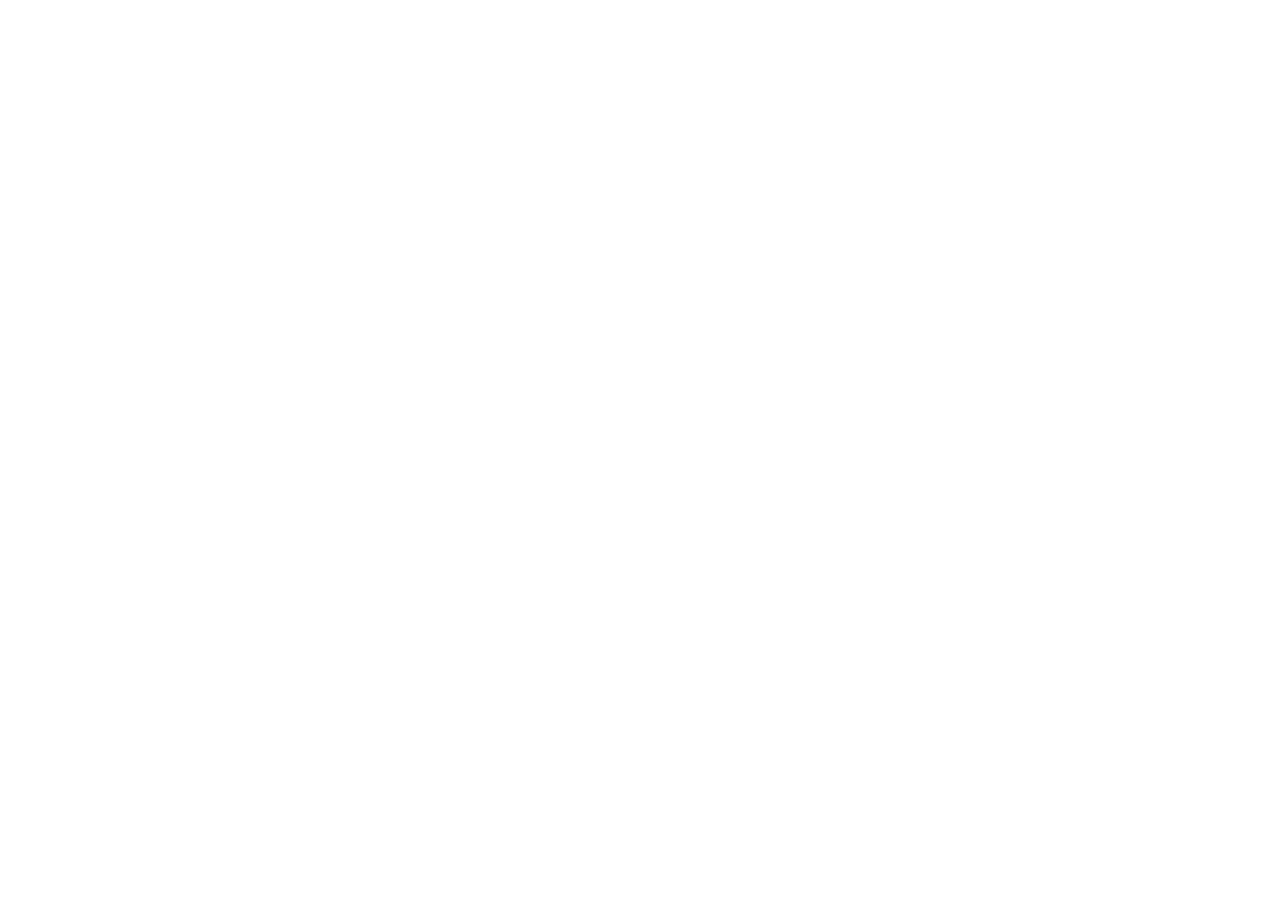
==== login.html @ e576ff28 "01-初始化" ====
<!DOCTYPE html>
<html lang="en">
<head>
    <meta charset="UTF-8">
    <meta name="viewport" content="width=device-width, initial-scale=1.0">
    <title>登录页面</title>
</head>
<body>
    
</body>
</html>
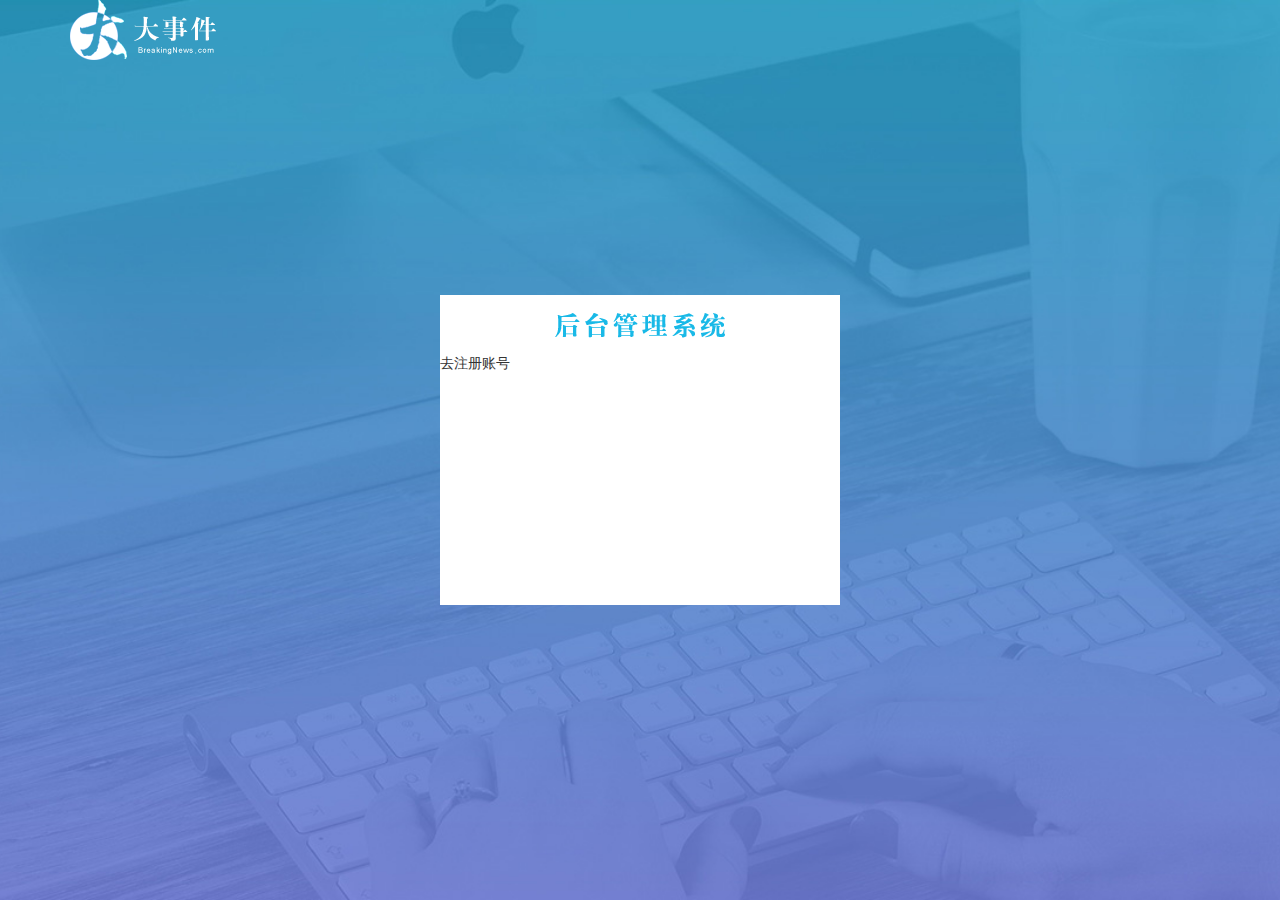
==== commit a1131065: "02-修改login.html添加login.js/css" ====
--- a/login.html
+++ b/login.html
@@ -4,8 +4,30 @@
     <meta charset="UTF-8">
     <meta name="viewport" content="width=device-width, initial-scale=1.0">
     <title>登录页面</title>
+     <!-- 导入 layUI样式 -->
+     <link rel="stylesheet" href="./assets/lib/layui/css/layui.css">
+    <link rel="stylesheet" href="./assets/css/login.css">
 </head>
 <body>
-    
+    <!-- 头部logo -->
+    <div class="layui-main">
+        <img src="./assets/images/logo.png" alt="">
+    </div>
+
+    <!-- 登录注册区域 -->
+    <div class="loginBox">
+        <div class="title-box"></div>
+        <!-- 登录的div -->
+        <div class="login-box" id="link_reg">
+            <a href="javascript:;">去注册账号</a>
+        </div>
+        <!-- 注册的div -->
+        <div class="reg-box">
+            <a href="javascript:;" id="link_login">去登录</a>
+        </div>
+    </div>
+    <!-- 引入juqery -->
+    <script src="./assets/lib/jquery.js"></script>
+    <script src="./assets/js/login.js"></script>
 </body>
 </html>--- a/assets/lib/layui/css/layui.css
+++ b/assets/lib/layui/css/layui.css
@@ -0,0 +1,2 @@
+/** layui-v2.5.5 MIT License By https://www.layui.com */
+ .layui-inline,img{display:inline-block;vertical-align:middle}h1,h2,h3,h4,h5,h6{font-weight:400}.layui-edge,.layui-header,.layui-inline,.layui-main{position:relative}.layui-body,.layui-edge,.layui-elip{overflow:hidden}.layui-btn,.layui-edge,.layui-inline,img{vertical-align:middle}.layui-btn,.layui-disabled,.layui-icon,.layui-unselect{-moz-user-select:none;-webkit-user-select:none;-ms-user-select:none}.layui-elip,.layui-form-checkbox span,.layui-form-pane .layui-form-label{text-overflow:ellipsis;white-space:nowrap}.layui-breadcrumb,.layui-tree-btnGroup{visibility:hidden}blockquote,body,button,dd,div,dl,dt,form,h1,h2,h3,h4,h5,h6,input,li,ol,p,pre,td,textarea,th,ul{margin:0;padding:0;-webkit-tap-highlight-color:rgba(0,0,0,0)}a:active,a:hover{outline:0}img{border:none}li{list-style:none}table{border-collapse:collapse;border-spacing:0}h4,h5,h6{font-size:100%}button,input,optgroup,option,select,textarea{font-family:inherit;font-size:inherit;font-style:inherit;font-weight:inherit;outline:0}pre{white-space:pre-wrap;white-space:-moz-pre-wrap;white-space:-pre-wrap;white-space:-o-pre-wrap;word-wrap:break-word}body{line-height:24px;font:14px Helvetica Neue,Helvetica,PingFang SC,Tahoma,Arial,sans-serif}hr{height:1px;margin:10px 0;border:0;clear:both}a{color:#333;text-decoration:none}a:hover{color:#777}a cite{font-style:normal;*cursor:pointer}.layui-border-box,.layui-border-box *{box-sizing:border-box}.layui-box,.layui-box *{box-sizing:content-box}.layui-clear{clear:both;*zoom:1}.layui-clear:after{content:'\20';clear:both;*zoom:1;display:block;height:0}.layui-inline{*display:inline;*zoom:1}.layui-edge{display:inline-block;width:0;height:0;border-width:6px;border-style:dashed;border-color:transparent}.layui-edge-top{top:-4px;border-bottom-color:#999;border-bottom-style:solid}.layui-edge-right{border-left-color:#999;border-left-style:solid}.layui-edge-bottom{top:2px;border-top-color:#999;border-top-style:solid}.layui-edge-left{border-right-color:#999;border-right-style:solid}.layui-disabled,.layui-disabled:hover{color:#d2d2d2!important;cursor:not-allowed!important}.layui-circle{border-radius:100%}.layui-show{display:block!important}.layui-hide{display:none!important}@font-face{font-family:layui-icon;src:url(../font/iconfont.eot?v=250);src:url(../font/iconfont.eot?v=250#iefix) format('embedded-opentype'),url(../font/iconfont.woff2?v=250) format('woff2'),url(../font/iconfont.woff?v=250) format('woff'),url(../font/iconfont.ttf?v=250) format('truetype'),url(../font/iconfont.svg?v=250#layui-icon) format('svg')}.layui-icon{font-family:layui-icon!important;font-size:16px;font-style:normal;-webkit-font-smoothing:antialiased;-moz-osx-font-smoothing:grayscale}.layui-icon-reply-fill:before{content:"\e611"}.layui-icon-set-fill:before{content:"\e614"}.layui-icon-menu-fill:before{content:"\e60f"}.layui-icon-search:before{content:"\e615"}.layui-icon-share:before{content:"\e641"}.layui-icon-set-sm:before{content:"\e620"}.layui-icon-engine:before{content:"\e628"}.layui-icon-close:before{content:"\1006"}.layui-icon-close-fill:before{content:"\1007"}.layui-icon-chart-screen:before{content:"\e629"}.layui-icon-star:before{content:"\e600"}.layui-icon-circle-dot:before{content:"\e617"}.layui-icon-chat:before{content:"\e606"}.layui-icon-release:before{content:"\e609"}.layui-icon-list:before{content:"\e60a"}.layui-icon-chart:before{content:"\e62c"}.layui-icon-ok-circle:before{content:"\1005"}.layui-icon-layim-theme:before{content:"\e61b"}.layui-icon-table:before{content:"\e62d"}.layui-icon-right:before{content:"\e602"}.layui-icon-left:before{content:"\e603"}.layui-icon-cart-simple:before{content:"\e698"}.layui-icon-face-cry:before{content:"\e69c"}.layui-icon-face-smile:before{content:"\e6af"}.layui-icon-survey:before{content:"\e6b2"}.layui-icon-tree:before{content:"\e62e"}.layui-icon-upload-circle:before{content:"\e62f"}.layui-icon-add-circle:before{content:"\e61f"}.layui-icon-download-circle:before{content:"\e601"}.layui-icon-templeate-1:before{content:"\e630"}.layui-icon-util:before{content:"\e631"}.layui-icon-face-surprised:before{content:"\e664"}.layui-icon-edit:before{content:"\e642"}.layui-icon-speaker:before{content:"\e645"}.layui-icon-down:before{content:"\e61a"}.layui-icon-file:before{content:"\e621"}.layui-icon-layouts:before{content:"\e632"}.layui-icon-rate-half:before{content:"\e6c9"}.layui-icon-add-circle-fine:before{content:"\e608"}.layui-icon-prev-circle:before{content:"\e633"}.layui-icon-read:before{content:"\e705"}.layui-icon-404:before{content:"\e61c"}.layui-icon-carousel:before{content:"\e634"}.layui-icon-help:before{content:"\e607"}.layui-icon-code-circle:before{content:"\e635"}.layui-icon-water:before{content:"\e636"}.layui-icon-username:before{content:"\e66f"}.layui-icon-find-fill:before{content:"\e670"}.layui-icon-about:before{content:"\e60b"}.layui-icon-location:before{content:"\e715"}.layui-icon-up:before{content:"\e619"}.layui-icon-pause:before{content:"\e651"}.layui-icon-date:before{content:"\e637"}.layui-icon-layim-uploadfile:before{content:"\e61d"}.layui-icon-delete:before{content:"\e640"}.layui-icon-play:before{content:"\e652"}.layui-icon-top:before{content:"\e604"}.layui-icon-friends:before{content:"\e612"}.layui-icon-refresh-3:before{content:"\e9aa"}.layui-icon-ok:before{content:"\e605"}.layui-icon-layer:before{content:"\e638"}.layui-icon-face-smile-fine:before{content:"\e60c"}.layui-icon-dollar:before{content:"\e659"}.layui-icon-group:before{content:"\e613"}.layui-icon-layim-download:before{content:"\e61e"}.layui-icon-picture-fine:before{content:"\e60d"}.layui-icon-link:before{content:"\e64c"}.layui-icon-diamond:before{content:"\e735"}.layui-icon-log:before{content:"\e60e"}.layui-icon-rate-solid:before{content:"\e67a"}.layui-icon-fonts-del:before{content:"\e64f"}.layui-icon-unlink:before{content:"\e64d"}.layui-icon-fonts-clear:before{content:"\e639"}.layui-icon-triangle-r:before{content:"\e623"}.layui-icon-circle:before{content:"\e63f"}.layui-icon-radio:before{content:"\e643"}.layui-icon-align-center:before{content:"\e647"}.layui-icon-align-right:before{content:"\e648"}.layui-icon-align-left:before{content:"\e649"}.layui-icon-loading-1:before{content:"\e63e"}.layui-icon-return:before{content:"\e65c"}.layui-icon-fonts-strong:before{content:"\e62b"}.layui-icon-upload:before{content:"\e67c"}.layui-icon-dialogue:before{content:"\e63a"}.layui-icon-video:before{content:"\e6ed"}.layui-icon-headset:before{content:"\e6fc"}.layui-icon-cellphone-fine:before{content:"\e63b"}.layui-icon-add-1:before{content:"\e654"}.layui-icon-face-smile-b:before{content:"\e650"}.layui-icon-fonts-html:before{content:"\e64b"}.layui-icon-form:before{content:"\e63c"}.layui-icon-cart:before{content:"\e657"}.layui-icon-camera-fill:before{content:"\e65d"}.layui-icon-tabs:before{content:"\e62a"}.layui-icon-fonts-code:before{content:"\e64e"}.layui-icon-fire:before{content:"\e756"}.layui-icon-set:before{content:"\e716"}.layui-icon-fonts-u:before{content:"\e646"}.layui-icon-triangle-d:before{content:"\e625"}.layui-icon-tips:before{content:"\e702"}.layui-icon-picture:before{content:"\e64a"}.layui-icon-more-vertical:before{content:"\e671"}.layui-icon-flag:before{content:"\e66c"}.layui-icon-loading:before{content:"\e63d"}.layui-icon-fonts-i:before{content:"\e644"}.layui-icon-refresh-1:before{content:"\e666"}.layui-icon-rmb:before{content:"\e65e"}.layui-icon-home:before{content:"\e68e"}.layui-icon-user:before{content:"\e770"}.layui-icon-notice:before{content:"\e667"}.layui-icon-login-weibo:before{content:"\e675"}.layui-icon-voice:before{content:"\e688"}.layui-icon-upload-drag:before{content:"\e681"}.layui-icon-login-qq:before{content:"\e676"}.layui-icon-snowflake:before{content:"\e6b1"}.layui-icon-file-b:before{content:"\e655"}.layui-icon-template:before{content:"\e663"}.layui-icon-auz:before{content:"\e672"}.layui-icon-console:before{content:"\e665"}.layui-icon-app:before{content:"\e653"}.layui-icon-prev:before{content:"\e65a"}.layui-icon-website:before{content:"\e7ae"}.layui-icon-next:before{content:"\e65b"}.layui-icon-component:before{content:"\e857"}.layui-icon-more:before{content:"\e65f"}.layui-icon-login-wechat:before{content:"\e677"}.layui-icon-shrink-right:before{content:"\e668"}.layui-icon-spread-left:before{content:"\e66b"}.layui-icon-camera:before{content:"\e660"}.layui-icon-note:before{content:"\e66e"}.layui-icon-refresh:before{content:"\e669"}.layui-icon-female:before{content:"\e661"}.layui-icon-male:before{content:"\e662"}.layui-icon-password:before{content:"\e673"}.layui-icon-senior:before{content:"\e674"}.layui-icon-theme:before{content:"\e66a"}.layui-icon-tread:before{content:"\e6c5"}.layui-icon-praise:before{content:"\e6c6"}.layui-icon-star-fill:before{content:"\e658"}.layui-icon-rate:before{content:"\e67b"}.layui-icon-template-1:before{content:"\e656"}.layui-icon-vercode:before{content:"\e679"}.layui-icon-cellphone:before{content:"\e678"}.layui-icon-screen-full:before{content:"\e622"}.layui-icon-screen-restore:before{content:"\e758"}.layui-icon-cols:before{content:"\e610"}.layui-icon-export:before{content:"\e67d"}.layui-icon-print:before{content:"\e66d"}.layui-icon-slider:before{content:"\e714"}.layui-icon-addition:before{content:"\e624"}.layui-icon-subtraction:before{content:"\e67e"}.layui-icon-service:before{content:"\e626"}.layui-icon-transfer:before{content:"\e691"}.layui-main{width:1140px;margin:0 auto}.layui-header{z-index:1000;height:60px}.layui-header a:hover{transition:all .5s;-webkit-transition:all .5s}.layui-side{position:fixed;left:0;top:0;bottom:0;z-index:999;width:200px;overflow-x:hidden}.layui-side-scroll{position:relative;width:220px;height:100%;overflow-x:hidden}.layui-body{position:absolute;left:200px;right:0;top:0;bottom:0;z-index:998;width:auto;overflow-y:auto;box-sizing:border-box}.layui-layout-body{overflow:hidden}.layui-layout-admin .layui-header{background-color:#23262E}.layui-layout-admin .layui-side{top:60px;width:200px;overflow-x:hidden}.layui-layout-admin .layui-body{position:fixed;top:60px;bottom:44px}.layui-layout-admin .layui-main{width:auto;margin:0 15px}.layui-layout-admin .layui-footer{position:fixed;left:200px;right:0;bottom:0;height:44px;line-height:44px;padding:0 15px;background-color:#eee}.layui-layout-admin .layui-logo{position:absolute;left:0;top:0;width:200px;height:100%;line-height:60px;text-align:center;color:#009688;font-size:16px}.layui-layout-admin .layui-header .layui-nav{background:0 0}.layui-layout-left{position:absolute!important;left:200px;top:0}.layui-layout-right{position:absolute!important;right:0;top:0}.layui-container{position:relative;margin:0 auto;padding:0 15px;box-sizing:border-box}.layui-fluid{position:relative;margin:0 auto;padding:0 15px}.layui-row:after,.layui-row:before{content:'';display:block;clear:both}.layui-col-lg1,.layui-col-lg10,.layui-col-lg11,.layui-col-lg12,.layui-col-lg2,.layui-col-lg3,.layui-col-lg4,.layui-col-lg5,.layui-col-lg6,.layui-col-lg7,.layui-col-lg8,.layui-col-lg9,.layui-col-md1,.layui-col-md10,.layui-col-md11,.layui-col-md12,.layui-col-md2,.layui-col-md3,.layui-col-md4,.layui-col-md5,.layui-col-md6,.layui-col-md7,.layui-col-md8,.layui-col-md9,.layui-col-sm1,.layui-col-sm10,.layui-col-sm11,.layui-col-sm12,.layui-col-sm2,.layui-col-sm3,.layui-col-sm4,.layui-col-sm5,.layui-col-sm6,.layui-col-sm7,.layui-col-sm8,.layui-col-sm9,.layui-col-xs1,.layui-col-xs10,.layui-col-xs11,.layui-col-xs12,.layui-col-xs2,.layui-col-xs3,.layui-col-xs4,.layui-col-xs5,.layui-col-xs6,.layui-col-xs7,.layui-col-xs8,.layui-col-xs9{position:relative;display:block;box-sizing:border-box}.layui-col-xs1,.layui-col-xs10,.layui-col-xs11,.layui-col-xs12,.layui-col-xs2,.layui-col-xs3,.layui-col-xs4,.layui-col-xs5,.layui-col-xs6,.layui-col-xs7,.layui-col-xs8,.layui-col-xs9{float:left}.layui-col-xs1{width:8.33333333%}.layui-col-xs2{width:16.66666667%}.layui-col-xs3{width:25%}.layui-col-xs4{width:33.33333333%}.layui-col-xs5{width:41.66666667%}.layui-col-xs6{width:50%}.layui-col-xs7{width:58.33333333%}.layui-col-xs8{width:66.66666667%}.layui-col-xs9{width:75%}.layui-col-xs10{width:83.33333333%}.layui-col-xs11{width:91.66666667%}.layui-col-xs12{width:100%}.layui-col-xs-offset1{margin-left:8.33333333%}.layui-col-xs-offset2{margin-left:16.66666667%}.layui-col-xs-offset3{margin-left:25%}.layui-col-xs-offset4{margin-left:33.33333333%}.layui-col-xs-offset5{margin-left:41.66666667%}.layui-col-xs-offset6{margin-left:50%}.layui-col-xs-offset7{margin-left:58.33333333%}.layui-col-xs-offset8{margin-left:66.66666667%}.layui-col-xs-offset9{margin-left:75%}.layui-col-xs-offset10{margin-left:83.33333333%}.layui-col-xs-offset11{margin-left:91.66666667%}.layui-col-xs-offset12{margin-left:100%}@media screen and (max-width:768px){.layui-hide-xs{display:none!important}.layui-show-xs-block{display:block!important}.layui-show-xs-inline{display:inline!important}.layui-show-xs-inline-block{display:inline-block!important}}@media screen and (min-width:768px){.layui-container{width:750px}.layui-hide-sm{display:none!important}.layui-show-sm-block{display:block!important}.layui-show-sm-inline{display:inline!important}.layui-show-sm-inline-block{display:inline-block!important}.layui-col-sm1,.layui-col-sm10,.layui-col-sm11,.layui-col-sm12,.layui-col-sm2,.layui-col-sm3,.layui-col-sm4,.layui-col-sm5,.layui-col-sm6,.layui-col-sm7,.layui-col-sm8,.layui-col-sm9{float:left}.layui-col-sm1{width:8.33333333%}.layui-col-sm2{width:16.66666667%}.layui-col-sm3{width:25%}.layui-col-sm4{width:33.33333333%}.layui-col-sm5{width:41.66666667%}.layui-col-sm6{width:50%}.layui-col-sm7{width:58.33333333%}.layui-col-sm8{width:66.66666667%}.layui-col-sm9{width:75%}.layui-col-sm10{width:83.33333333%}.layui-col-sm11{width:91.66666667%}.layui-col-sm12{width:100%}.layui-col-sm-offset1{margin-left:8.33333333%}.layui-col-sm-offset2{margin-left:16.66666667%}.layui-col-sm-offset3{margin-left:25%}.layui-col-sm-offset4{margin-left:33.33333333%}.layui-col-sm-offset5{margin-left:41.66666667%}.layui-col-sm-offset6{margin-left:50%}.layui-col-sm-offset7{margin-left:58.33333333%}.layui-col-sm-offset8{margin-left:66.66666667%}.layui-col-sm-offset9{margin-left:75%}.layui-col-sm-offset10{margin-left:83.33333333%}.layui-col-sm-offset11{margin-left:91.66666667%}.layui-col-sm-offset12{margin-left:100%}}@media screen and (min-width:992px){.layui-container{width:970px}.layui-hide-md{display:none!important}.layui-show-md-block{display:block!important}.layui-show-md-inline{display:inline!important}.layui-show-md-inline-block{display:inline-block!important}.layui-col-md1,.layui-col-md10,.layui-col-md11,.layui-col-md12,.layui-col-md2,.layui-col-md3,.layui-col-md4,.layui-col-md5,.layui-col-md6,.layui-col-md7,.layui-col-md8,.layui-col-md9{float:left}.layui-col-md1{width:8.33333333%}.layui-col-md2{width:16.66666667%}.layui-col-md3{width:25%}.layui-col-md4{width:33.33333333%}.layui-col-md5{width:41.66666667%}.layui-col-md6{width:50%}.layui-col-md7{width:58.33333333%}.layui-col-md8{width:66.66666667%}.layui-col-md9{width:75%}.layui-col-md10{width:83.33333333%}.layui-col-md11{width:91.66666667%}.layui-col-md12{width:100%}.layui-col-md-offset1{margin-left:8.33333333%}.layui-col-md-offset2{margin-left:16.66666667%}.layui-col-md-offset3{margin-left:25%}.layui-col-md-offset4{margin-left:33.33333333%}.layui-col-md-offset5{margin-left:41.66666667%}.layui-col-md-offset6{margin-left:50%}.layui-col-md-offset7{margin-left:58.33333333%}.layui-col-md-offset8{margin-left:66.66666667%}.layui-col-md-offset9{margin-left:75%}.layui-col-md-offset10{margin-left:83.33333333%}.layui-col-md-offset11{margin-left:91.66666667%}.layui-col-md-offset12{margin-left:100%}}@media screen and (min-width:1200px){.layui-container{width:1170px}.layui-hide-lg{display:none!important}.layui-show-lg-block{display:block!important}.layui-show-lg-inline{display:inline!important}.layui-show-lg-inline-block{display:inline-block!important}.layui-col-lg1,.layui-col-lg10,.layui-col-lg11,.layui-col-lg12,.layui-col-lg2,.layui-col-lg3,.layui-col-lg4,.layui-col-lg5,.layui-col-lg6,.layui-col-lg7,.layui-col-lg8,.layui-col-lg9{float:left}.layui-col-lg1{width:8.33333333%}.layui-col-lg2{width:16.66666667%}.layui-col-lg3{width:25%}.layui-col-lg4{width:33.33333333%}.layui-col-lg5{width:41.66666667%}.layui-col-lg6{width:50%}.layui-col-lg7{width:58.33333333%}.layui-col-lg8{width:66.66666667%}.layui-col-lg9{width:75%}.layui-col-lg10{width:83.33333333%}.layui-col-lg11{width:91.66666667%}.layui-col-lg12{width:100%}.layui-col-lg-offset1{margin-left:8.33333333%}.layui-col-lg-offset2{margin-left:16.66666667%}.layui-col-lg-offset3{margin-left:25%}.layui-col-lg-offset4{margin-left:33.33333333%}.layui-col-lg-offset5{margin-left:41.66666667%}.layui-col-lg-offset6{margin-left:50%}.layui-col-lg-offset7{margin-left:58.33333333%}.layui-col-lg-offset8{margin-left:66.66666667%}.layui-col-lg-offset9{margin-left:75%}.layui-col-lg-offset10{margin-left:83.33333333%}.layui-col-lg-offset11{margin-left:91.66666667%}.layui-col-lg-offset12{margin-left:100%}}.layui-col-space1{margin:-.5px}.layui-col-space1>*{padding:.5px}.layui-col-space3{margin:-1.5px}.layui-col-space3>*{padding:1.5px}.layui-col-space5{margin:-2.5px}.layui-col-space5>*{padding:2.5px}.layui-col-space8{margin:-3.5px}.layui-col-space8>*{padding:3.5px}.layui-col-space10{margin:-5px}.layui-col-space10>*{padding:5px}.layui-col-space12{margin:-6px}.layui-col-space12>*{padding:6px}.layui-col-space15{margin:-7.5px}.layui-col-space15>*{padding:7.5px}.layui-col-space18{margin:-9px}.layui-col-space18>*{padding:9px}.layui-col-space20{margin:-10px}.layui-col-space20>*{padding:10px}.layui-col-space22{margin:-11px}.layui-col-space22>*{padding:11px}.layui-col-space25{margin:-12.5px}.layui-col-space25>*{padding:12.5px}.layui-col-space30{margin:-15px}.layui-col-space30>*{padding:15px}.layui-btn,.layui-input,.layui-select,.layui-textarea,.layui-upload-button{outline:0;-webkit-appearance:none;transition:all .3s;-webkit-transition:all .3s;box-sizing:border-box}.layui-elem-quote{margin-bottom:10px;padding:15px;line-height:22px;border-left:5px solid #009688;border-radius:0 2px 2px 0;background-color:#f2f2f2}.layui-quote-nm{border-style:solid;border-width:1px 1px 1px 5px;background:0 0}.layui-elem-field{margin-bottom:10px;padding:0;border-width:1px;border-style:solid}.layui-elem-field legend{margin-left:20px;padding:0 10px;font-size:20px;font-weight:300}.layui-field-title{margin:10px 0 20px;border-width:1px 0 0}.layui-field-box{padding:10px 15px}.layui-field-title .layui-field-box{padding:10px 0}.layui-progress{position:relative;height:6px;border-radius:20px;background-color:#e2e2e2}.layui-progress-bar{position:absolute;left:0;top:0;width:0;max-width:100%;height:6px;border-radius:20px;text-align:right;background-color:#5FB878;transition:all .3s;-webkit-transition:all .3s}.layui-progress-big,.layui-progress-big .layui-progress-bar{height:18px;line-height:18px}.layui-progress-text{position:relative;top:-20px;line-height:18px;font-size:12px;color:#666}.layui-progress-big .layui-progress-text{position:static;padding:0 10px;color:#fff}.layui-collapse{border-width:1px;border-style:solid;border-radius:2px}.layui-colla-content,.layui-colla-item{border-top-width:1px;border-top-style:solid}.layui-colla-item:first-child{border-top:none}.layui-colla-title{position:relative;height:42px;line-height:42px;padding:0 15px 0 35px;color:#333;background-color:#f2f2f2;cursor:pointer;font-size:14px;overflow:hidden}.layui-colla-content{display:none;padding:10px 15px;line-height:22px;color:#666}.layui-colla-icon{position:absolute;left:15px;top:0;font-size:14px}.layui-card{margin-bottom:15px;border-radius:2px;background-color:#fff;box-shadow:0 1px 2px 0 rgba(0,0,0,.05)}.layui-card:last-child{margin-bottom:0}.layui-card-header{position:relative;height:42px;line-height:42px;padding:0 15px;border-bottom:1px solid #f6f6f6;color:#333;border-radius:2px 2px 0 0;font-size:14px}.layui-bg-black,.layui-bg-blue,.layui-bg-cyan,.layui-bg-green,.layui-bg-orange,.layui-bg-red{color:#fff!important}.layui-card-body{position:relative;padding:10px 15px;line-height:24px}.layui-card-body[pad15]{padding:15px}.layui-card-body[pad20]{padding:20px}.layui-card-body .layui-table{margin:5px 0}.layui-card .layui-tab{margin:0}.layui-panel-window{position:relative;padding:15px;border-radius:0;border-top:5px solid #E6E6E6;background-color:#fff}.layui-auxiliar-moving{position:fixed;left:0;right:0;top:0;bottom:0;width:100%;height:100%;background:0 0;z-index:9999999999}.layui-form-label,.layui-form-mid,.layui-form-select,.layui-input-block,.layui-input-inline,.layui-textarea{position:relative}.layui-bg-red{background-color:#FF5722!important}.layui-bg-orange{background-color:#FFB800!important}.layui-bg-green{background-color:#009688!important}.layui-bg-cyan{background-color:#2F4056!important}.layui-bg-blue{background-color:#1E9FFF!important}.layui-bg-black{background-color:#393D49!important}.layui-bg-gray{background-color:#eee!important;color:#666!important}.layui-badge-rim,.layui-colla-content,.layui-colla-item,.layui-collapse,.layui-elem-field,.layui-form-pane .layui-form-item[pane],.layui-form-pane .layui-form-label,.layui-input,.layui-layedit,.layui-layedit-tool,.layui-quote-nm,.layui-select,.layui-tab-bar,.layui-tab-card,.layui-tab-title,.layui-tab-title .layui-this:after,.layui-textarea{border-color:#e6e6e6}.layui-timeline-item:before,hr{background-color:#e6e6e6}.layui-text{line-height:22px;font-size:14px;color:#666}.layui-text h1,.layui-text h2,.layui-text h3{font-weight:500;color:#333}.layui-text h1{font-size:30px}.layui-text h2{font-size:24px}.layui-text h3{font-size:18px}.layui-text a:not(.layui-btn){color:#01AAED}.layui-text a:not(.layui-btn):hover{text-decoration:underline}.layui-text ul{padding:5px 0 5px 15px}.layui-text ul li{margin-top:5px;list-style-type:disc}.layui-text em,.layui-word-aux{color:#999!important;padding:0 5px!important}.layui-btn{display:inline-block;height:38px;line-height:38px;padding:0 18px;background-color:#009688;color:#fff;white-space:nowrap;text-align:center;font-size:14px;border:none;border-radius:2px;cursor:pointer}.layui-btn:hover{opacity:.8;filter:alpha(opacity=80);color:#fff}.layui-btn:active{opacity:1;filter:alpha(opacity=100)}.layui-btn+.layui-btn{margin-left:10px}.layui-btn-container{font-size:0}.layui-btn-container .layui-btn{margin-right:10px;margin-bottom:10px}.layui-btn-container .layui-btn+.layui-btn{margin-left:0}.layui-table .layui-btn-container .layui-btn{margin-bottom:9px}.layui-btn-radius{border-radius:100px}.layui-btn .layui-icon{margin-right:3px;font-size:18px;vertical-align:bottom;vertical-align:middle\9}.layui-btn-primary{border:1px solid #C9C9C9;background-color:#fff;color:#555}.layui-btn-primary:hover{border-color:#009688;color:#333}.layui-btn-normal{background-color:#1E9FFF}.layui-btn-warm{background-color:#FFB800}.layui-btn-danger{background-color:#FF5722}.layui-btn-checked{background-color:#5FB878}.layui-btn-disabled,.layui-btn-disabled:active,.layui-btn-disabled:hover{border:1px solid #e6e6e6;background-color:#FBFBFB;color:#C9C9C9;cursor:not-allowed;opacity:1}.layui-btn-lg{height:44px;line-height:44px;padding:0 25px;font-size:16px}.layui-btn-sm{height:30px;line-height:30px;padding:0 10px;font-size:12px}.layui-btn-sm i{font-size:16px!important}.layui-btn-xs{height:22px;line-height:22px;padding:0 5px;font-size:12px}.layui-btn-xs i{font-size:14px!important}.layui-btn-group{display:inline-block;vertical-align:middle;font-size:0}.layui-btn-group .layui-btn{margin-left:0!important;margin-right:0!important;border-left:1px solid rgba(255,255,255,.5);border-radius:0}.layui-btn-group .layui-btn-primary{border-left:none}.layui-btn-group .layui-btn-primary:hover{border-color:#C9C9C9;color:#009688}.layui-btn-group .layui-btn:first-child{border-left:none;border-radius:2px 0 0 2px}.layui-btn-group .layui-btn-primary:first-child{border-left:1px solid #c9c9c9}.layui-btn-group .layui-btn:last-child{border-radius:0 2px 2px 0}.layui-btn-group .layui-btn+.layui-btn{margin-left:0}.layui-btn-group+.layui-btn-group{margin-left:10px}.layui-btn-fluid{width:100%}.layui-input,.layui-select,.layui-textarea{height:38px;line-height:1.3;line-height:38px\9;border-width:1px;border-style:solid;background-color:#fff;border-radius:2px}.layui-input::-webkit-input-placeholder,.layui-select::-webkit-input-placeholder,.layui-textarea::-webkit-input-placeholder{line-height:1.3}.layui-input,.layui-textarea{display:block;width:100%;padding-left:10px}.layui-input:hover,.layui-textarea:hover{border-color:#D2D2D2!important}.layui-input:focus,.layui-textarea:focus{border-color:#C9C9C9!important}.layui-textarea{min-height:100px;height:auto;line-height:20px;padding:6px 10px;resize:vertical}.layui-select{padding:0 10px}.layui-form input[type=checkbox],.layui-form input[type=radio],.layui-form select{display:none}.layui-form [lay-ignore]{display:initial}.layui-form-item{margin-bottom:15px;clear:both;*zoom:1}.layui-form-item:after{content:'\20';clear:both;*zoom:1;display:block;height:0}.layui-form-label{float:left;display:block;padding:9px 15px;width:80px;font-weight:400;line-height:20px;text-align:right}.layui-form-label-col{display:block;float:none;padding:9px 0;line-height:20px;text-align:left}.layui-form-item .layui-inline{margin-bottom:5px;margin-right:10px}.layui-input-block{margin-left:110px;min-height:36px}.layui-input-inline{display:inline-block;vertical-align:middle}.layui-form-item .layui-input-inline{float:left;width:190px;margin-right:10px}.layui-form-text .layui-input-inline{width:auto}.layui-form-mid{float:left;display:block;padding:9px 0!important;line-height:20px;margin-right:10px}.layui-form-danger+.layui-form-select .layui-input,.layui-form-danger:focus{border-color:#FF5722!important}.layui-form-select .layui-input{padding-right:30px;cursor:pointer}.layui-form-select .layui-edge{position:absolute;right:10px;top:50%;margin-top:-3px;cursor:pointer;border-width:6px;border-top-color:#c2c2c2;border-top-style:solid;transition:all .3s;-webkit-transition:all .3s}.layui-form-select dl{display:none;position:absolute;left:0;top:42px;padding:5px 0;z-index:899;min-width:100%;border:1px solid #d2d2d2;max-height:300px;overflow-y:auto;background-color:#fff;border-radius:2px;box-shadow:0 2px 4px rgba(0,0,0,.12);box-sizing:border-box}.layui-form-select dl dd,.layui-form-select dl dt{padding:0 10px;line-height:36px;white-space:nowrap;overflow:hidden;text-overflow:ellipsis}.layui-form-select dl dt{font-size:12px;color:#999}.layui-form-select dl dd{cursor:pointer}.layui-form-select dl dd:hover{background-color:#f2f2f2;-webkit-transition:.5s all;transition:.5s all}.layui-form-select .layui-select-group dd{padding-left:20px}.layui-form-select dl dd.layui-select-tips{padding-left:10px!important;color:#999}.layui-form-select dl dd.layui-this{background-color:#5FB878;color:#fff}.layui-form-checkbox,.layui-form-select dl dd.layui-disabled{background-color:#fff}.layui-form-selected dl{display:block}.layui-form-checkbox,.layui-form-checkbox *,.layui-form-switch{display:inline-block;vertical-align:middle}.layui-form-selected .layui-edge{margin-top:-9px;-webkit-transform:rotate(180deg);transform:rotate(180deg);margin-top:-3px\9}:root .layui-form-selected .layui-edge{margin-top:-9px\0/IE9}.layui-form-selectup dl{top:auto;bottom:42px}.layui-select-none{margin:5px 0;text-align:center;color:#999}.layui-select-disabled .layui-disabled{border-color:#eee!important}.layui-select-disabled .layui-edge{border-top-color:#d2d2d2}.layui-form-checkbox{position:relative;height:30px;line-height:30px;margin-right:10px;padding-right:30px;cursor:pointer;font-size:0;-webkit-transition:.1s linear;transition:.1s linear;box-sizing:border-box}.layui-form-checkbox span{padding:0 10px;height:100%;font-size:14px;border-radius:2px 0 0 2px;background-color:#d2d2d2;color:#fff;overflow:hidden}.layui-form-checkbox:hover span{background-color:#c2c2c2}.layui-form-checkbox i{position:absolute;right:0;top:0;width:30px;height:28px;border:1px solid #d2d2d2;border-left:none;border-radius:0 2px 2px 0;color:#fff;font-size:20px;text-align:center}.layui-form-checkbox:hover i{border-color:#c2c2c2;color:#c2c2c2}.layui-form-checked,.layui-form-checked:hover{border-color:#5FB878}.layui-form-checked span,.layui-form-checked:hover span{background-color:#5FB878}.layui-form-checked i,.layui-form-checked:hover i{color:#5FB878}.layui-form-item .layui-form-checkbox{margin-top:4px}.layui-form-checkbox[lay-skin=primary]{height:auto!important;line-height:normal!important;min-width:18px;min-height:18px;border:none!important;margin-right:0;padding-left:28px;padding-right:0;background:0 0}.layui-form-checkbox[lay-skin=primary] span{padding-left:0;padding-right:15px;line-height:18px;background:0 0;color:#666}.layui-form-checkbox[lay-skin=primary] i{right:auto;left:0;width:16px;height:16px;line-height:16px;border:1px solid #d2d2d2;font-size:12px;border-radius:2px;background-color:#fff;-webkit-transition:.1s linear;transition:.1s linear}.layui-form-checkbox[lay-skin=primary]:hover i{border-color:#5FB878;color:#fff}.layui-form-checked[lay-skin=primary] i{border-color:#5FB878!important;background-color:#5FB878;color:#fff}.layui-checkbox-disbaled[lay-skin=primary] span{background:0 0!important;color:#c2c2c2}.layui-checkbox-disbaled[lay-skin=primary]:hover i{border-color:#d2d2d2}.layui-form-item .layui-form-checkbox[lay-skin=primary]{margin-top:10px}.layui-form-switch{position:relative;height:22px;line-height:22px;min-width:35px;padding:0 5px;margin-top:8px;border:1px solid #d2d2d2;border-radius:20px;cursor:pointer;background-color:#fff;-webkit-transition:.1s linear;transition:.1s linear}.layui-form-switch i{position:absolute;left:5px;top:3px;width:16px;height:16px;border-radius:20px;background-color:#d2d2d2;-webkit-transition:.1s linear;transition:.1s linear}.layui-form-switch em{position:relative;top:0;width:25px;margin-left:21px;padding:0!important;text-align:center!important;color:#999!important;font-style:normal!important;font-size:12px}.layui-form-onswitch{border-color:#5FB878;background-color:#5FB878}.layui-checkbox-disbaled,.layui-checkbox-disbaled i{border-color:#e2e2e2!important}.layui-form-onswitch i{left:100%;margin-left:-21px;background-color:#fff}.layui-form-onswitch em{margin-left:5px;margin-right:21px;color:#fff!important}.layui-checkbox-disbaled span{background-color:#e2e2e2!important}.layui-checkbox-disbaled:hover i{color:#fff!important}[lay-radio]{display:none}.layui-form-radio,.layui-form-radio *{display:inline-block;vertical-align:middle}.layui-form-radio{line-height:28px;margin:6px 10px 0 0;padding-right:10px;cursor:pointer;font-size:0}.layui-form-radio *{font-size:14px}.layui-form-radio>i{margin-right:8px;font-size:22px;color:#c2c2c2}.layui-form-radio>i:hover,.layui-form-radioed>i{color:#5FB878}.layui-radio-disbaled>i{color:#e2e2e2!important}.layui-form-pane .layui-form-label{width:110px;padding:8px 15px;height:38px;line-height:20px;border-width:1px;border-style:solid;border-radius:2px 0 0 2px;text-align:center;background-color:#FBFBFB;overflow:hidden;box-sizing:border-box}.layui-form-pane .layui-input-inline{margin-left:-1px}.layui-form-pane .layui-input-block{margin-left:110px;left:-1px}.layui-form-pane .layui-input{border-radius:0 2px 2px 0}.layui-form-pane .layui-form-text .layui-form-label{float:none;width:100%;border-radius:2px;box-sizing:border-box;text-align:left}.layui-form-pane .layui-form-text .layui-input-inline{display:block;margin:0;top:-1px;clear:both}.layui-form-pane .layui-form-text .layui-input-block{margin:0;left:0;top:-1px}.layui-form-pane .layui-form-text .layui-textarea{min-height:100px;border-radius:0 0 2px 2px}.layui-form-pane .layui-form-checkbox{margin:4px 0 4px 10px}.layui-form-pane .layui-form-radio,.layui-form-pane .layui-form-switch{margin-top:6px;margin-left:10px}.layui-form-pane .layui-form-item[pane]{position:relative;border-width:1px;border-style:solid}.layui-form-pane .layui-form-item[pane] .layui-form-label{position:absolute;left:0;top:0;height:100%;border-width:0 1px 0 0}.layui-form-pane .layui-form-item[pane] .layui-input-inline{margin-left:110px}@media screen and (max-width:450px){.layui-form-item .layui-form-label{text-overflow:ellipsis;overflow:hidden;white-space:nowrap}.layui-form-item .layui-inline{display:block;margin-right:0;margin-bottom:20px;clear:both}.layui-form-item .layui-inline:after{content:'\20';clear:both;display:block;height:0}.layui-form-item .layui-input-inline{display:block;float:none;left:-3px;width:auto;margin:0 0 10px 112px}.layui-form-item .layui-input-inline+.layui-form-mid{margin-left:110px;top:-5px;padding:0}.layui-form-item .layui-form-checkbox{margin-right:5px;margin-bottom:5px}}.layui-layedit{border-width:1px;border-style:solid;border-radius:2px}.layui-layedit-tool{padding:3px 5px;border-bottom-width:1px;border-bottom-style:solid;font-size:0}.layedit-tool-fixed{position:fixed;top:0;border-top:1px solid #e2e2e2}.layui-layedit-tool .layedit-tool-mid,.layui-layedit-tool .layui-icon{display:inline-block;vertical-align:middle;text-align:center;font-size:14px}.layui-layedit-tool .layui-icon{position:relative;width:32px;height:30px;line-height:30px;margin:3px 5px;color:#777;cursor:pointer;border-radius:2px}.layui-layedit-tool .layui-icon:hover{color:#393D49}.layui-layedit-tool .layui-icon:active{color:#000}.layui-layedit-tool .layedit-tool-active{background-color:#e2e2e2;color:#000}.layui-layedit-tool .layui-disabled,.layui-layedit-tool .layui-disabled:hover{color:#d2d2d2;cursor:not-allowed}.layui-layedit-tool .layedit-tool-mid{width:1px;height:18px;margin:0 10px;background-color:#d2d2d2}.layedit-tool-html{width:50px!important;font-size:30px!important}.layedit-tool-b,.layedit-tool-code,.layedit-tool-help{font-size:16px!important}.layedit-tool-d,.layedit-tool-face,.layedit-tool-image,.layedit-tool-unlink{font-size:18px!important}.layedit-tool-image input{position:absolute;font-size:0;left:0;top:0;width:100%;height:100%;opacity:.01;filter:Alpha(opacity=1);cursor:pointer}.layui-layedit-iframe iframe{display:block;width:100%}#LAY_layedit_code{overflow:hidden}.layui-laypage{display:inline-block;*display:inline;*zoom:1;vertical-align:middle;margin:10px 0;font-size:0}.layui-laypage>a:first-child,.layui-laypage>a:first-child em{border-radius:2px 0 0 2px}.layui-laypage>a:last-child,.layui-laypage>a:last-child em{border-radius:0 2px 2px 0}.layui-laypage>:first-child{margin-left:0!important}.layui-laypage>:last-child{margin-right:0!important}.layui-laypage a,.layui-laypage button,.layui-laypage input,.layui-laypage select,.layui-laypage span{border:1px solid #e2e2e2}.layui-laypage a,.layui-laypage span{display:inline-block;*display:inline;*zoom:1;vertical-align:middle;padding:0 15px;height:28px;line-height:28px;margin:0 -1px 5px 0;background-color:#fff;color:#333;font-size:12px}.layui-flow-more a *,.layui-laypage input,.layui-table-view select[lay-ignore]{display:inline-block}.layui-laypage a:hover{color:#009688}.layui-laypage em{font-style:normal}.layui-laypage .layui-laypage-spr{color:#999;font-weight:700}.layui-laypage a{text-decoration:none}.layui-laypage .layui-laypage-curr{position:relative}.layui-laypage .layui-laypage-curr em{position:relative;color:#fff}.layui-laypage .layui-laypage-curr .layui-laypage-em{position:absolute;left:-1px;top:-1px;padding:1px;width:100%;height:100%;background-color:#009688}.layui-laypage-em{border-radius:2px}.layui-laypage-next em,.layui-laypage-prev em{font-family:Sim sun;font-size:16px}.layui-laypage .layui-laypage-count,.layui-laypage .layui-laypage-limits,.layui-laypage .layui-laypage-refresh,.layui-laypage .layui-laypage-skip{margin-left:10px;margin-right:10px;padding:0;border:none}.layui-laypage .layui-laypage-limits,.layui-laypage .layui-laypage-refresh{vertical-align:top}.layui-laypage .layui-laypage-refresh i{font-size:18px;cursor:pointer}.layui-laypage select{height:22px;padding:3px;border-radius:2px;cursor:pointer}.layui-laypage .layui-laypage-skip{height:30px;line-height:30px;color:#999}.layui-laypage button,.layui-laypage input{height:30px;line-height:30px;border-radius:2px;vertical-align:top;background-color:#fff;box-sizing:border-box}.layui-laypage input{width:40px;margin:0 10px;padding:0 3px;text-align:center}.layui-laypage input:focus,.layui-laypage select:focus{border-color:#009688!important}.layui-laypage button{margin-left:10px;padding:0 10px;cursor:pointer}.layui-table,.layui-table-view{margin:10px 0}.layui-flow-more{margin:10px 0;text-align:center;color:#999;font-size:14px}.layui-flow-more a{height:32px;line-height:32px}.layui-flow-more a *{vertical-align:top}.layui-flow-more a cite{padding:0 20px;border-radius:3px;background-color:#eee;color:#333;font-style:normal}.layui-flow-more a cite:hover{opacity:.8}.layui-flow-more a i{font-size:30px;color:#737383}.layui-table{width:100%;background-color:#fff;color:#666}.layui-table tr{transition:all .3s;-webkit-transition:all .3s}.layui-table th{text-align:left;font-weight:400}.layui-table tbody tr:hover,.layui-table thead tr,.layui-table-click,.layui-table-header,.layui-table-hover,.layui-table-mend,.layui-table-patch,.layui-table-tool,.layui-table-total,.layui-table-total tr,.layui-table[lay-even] tr:nth-child(even){background-color:#f2f2f2}.layui-table td,.layui-table th,.layui-table-col-set,.layui-table-fixed-r,.layui-table-grid-down,.layui-table-header,.layui-table-page,.layui-table-tips-main,.layui-table-tool,.layui-table-total,.layui-table-view,.layui-table[lay-skin=line],.layui-table[lay-skin=row]{border-width:1px;border-style:solid;border-color:#e6e6e6}.layui-table td,.layui-table th{position:relative;padding:9px 15px;min-height:20px;line-height:20px;font-size:14px}.layui-table[lay-skin=line] td,.layui-table[lay-skin=line] th{border-width:0 0 1px}.layui-table[lay-skin=row] td,.layui-table[lay-skin=row] th{border-width:0 1px 0 0}.layui-table[lay-skin=nob] td,.layui-table[lay-skin=nob] th{border:none}.layui-table img{max-width:100px}.layui-table[lay-size=lg] td,.layui-table[lay-size=lg] th{padding:15px 30px}.layui-table-view .layui-table[lay-size=lg] .layui-table-cell{height:40px;line-height:40px}.layui-table[lay-size=sm] td,.layui-table[lay-size=sm] th{font-size:12px;padding:5px 10px}.layui-table-view .layui-table[lay-size=sm] .layui-table-cell{height:20px;line-height:20px}.layui-table[lay-data]{display:none}.layui-table-box{position:relative;overflow:hidden}.layui-table-view .layui-table{position:relative;width:auto;margin:0}.layui-table-view .layui-table[lay-skin=line]{border-width:0 1px 0 0}.layui-table-view .layui-table[lay-skin=row]{border-width:0 0 1px}.layui-table-view .layui-table td,.layui-table-view .layui-table th{padding:5px 0;border-top:none;border-left:none}.layui-table-view .layui-table th.layui-unselect .layui-table-cell span{cursor:pointer}.layui-table-view .layui-table td{cursor:default}.layui-table-view .layui-table td[data-edit=text]{cursor:text}.layui-table-view .layui-form-checkbox[lay-skin=primary] i{width:18px;height:18px}.layui-table-view .layui-form-radio{line-height:0;padding:0}.layui-table-view .layui-form-radio>i{margin:0;font-size:20px}.layui-table-init{position:absolute;left:0;top:0;width:100%;height:100%;text-align:center;z-index:110}.layui-table-init .layui-icon{position:absolute;left:50%;top:50%;margin:-15px 0 0 -15px;font-size:30px;color:#c2c2c2}.layui-table-header{border-width:0 0 1px;overflow:hidden}.layui-table-header .layui-table{margin-bottom:-1px}.layui-table-tool .layui-inline[lay-event]{position:relative;width:26px;height:26px;padding:5px;line-height:16px;margin-right:10px;text-align:center;color:#333;border:1px solid #ccc;cursor:pointer;-webkit-transition:.5s all;transition:.5s all}.layui-table-tool .layui-inline[lay-event]:hover{border:1px solid #999}.layui-table-tool-temp{padding-right:120px}.layui-table-tool-self{position:absolute;right:17px;top:10px}.layui-table-tool .layui-table-tool-self .layui-inline[lay-event]{margin:0 0 0 10px}.layui-table-tool-panel{position:absolute;top:29px;left:-1px;padding:5px 0;min-width:150px;min-height:40px;border:1px solid #d2d2d2;text-align:left;overflow-y:auto;background-color:#fff;box-shadow:0 2px 4px rgba(0,0,0,.12)}.layui-table-cell,.layui-table-tool-panel li{overflow:hidden;text-overflow:ellipsis;white-space:nowrap}.layui-table-tool-panel li{padding:0 10px;line-height:30px;-webkit-transition:.5s all;transition:.5s all}.layui-table-tool-panel li .layui-form-checkbox[lay-skin=primary]{width:100%;padding-left:28px}.layui-table-tool-panel li:hover{background-color:#f2f2f2}.layui-table-tool-panel li .layui-form-checkbox[lay-skin=primary] i{position:absolute;left:0;top:0}.layui-table-tool-panel li .layui-form-checkbox[lay-skin=primary] span{padding:0}.layui-table-tool .layui-table-tool-self .layui-table-tool-panel{left:auto;right:-1px}.layui-table-col-set{position:absolute;right:0;top:0;width:20px;height:100%;border-width:0 0 0 1px;background-color:#fff}.layui-table-sort{width:10px;height:20px;margin-left:5px;cursor:pointer!important}.layui-table-sort .layui-edge{position:absolute;left:5px;border-width:5px}.layui-table-sort .layui-table-sort-asc{top:3px;border-top:none;border-bottom-style:solid;border-bottom-color:#b2b2b2}.layui-table-sort .layui-table-sort-asc:hover{border-bottom-color:#666}.layui-table-sort .layui-table-sort-desc{bottom:5px;border-bottom:none;border-top-style:solid;border-top-color:#b2b2b2}.layui-table-sort .layui-table-sort-desc:hover{border-top-color:#666}.layui-table-sort[lay-sort=asc] .layui-table-sort-asc{border-bottom-color:#000}.layui-table-sort[lay-sort=desc] .layui-table-sort-desc{border-top-color:#000}.layui-table-cell{height:28px;line-height:28px;padding:0 15px;position:relative;box-sizing:border-box}.layui-table-cell .layui-form-checkbox[lay-skin=primary]{top:-1px;padding:0}.layui-table-cell .layui-table-link{color:#01AAED}.laytable-cell-checkbox,.laytable-cell-numbers,.laytable-cell-radio,.laytable-cell-space{padding:0;text-align:center}.layui-table-body{position:relative;overflow:auto;margin-right:-1px;margin-bottom:-1px}.layui-table-body .layui-none{line-height:26px;padding:15px;text-align:center;color:#999}.layui-table-fixed{position:absolute;left:0;top:0;z-index:101}.layui-table-fixed .layui-table-body{overflow:hidden}.layui-table-fixed-l{box-shadow:0 -1px 8px rgba(0,0,0,.08)}.layui-table-fixed-r{left:auto;right:-1px;border-width:0 0 0 1px;box-shadow:-1px 0 8px rgba(0,0,0,.08)}.layui-table-fixed-r .layui-table-header{position:relative;overflow:visible}.layui-table-mend{position:absolute;right:-49px;top:0;height:100%;width:50px}.layui-table-tool{position:relative;z-index:890;width:100%;min-height:50px;line-height:30px;padding:10px 15px;border-width:0 0 1px}.layui-table-tool .layui-btn-container{margin-bottom:-10px}.layui-table-page,.layui-table-total{border-width:1px 0 0;margin-bottom:-1px;overflow:hidden}.layui-table-page{position:relative;width:100%;padding:7px 7px 0;height:41px;font-size:12px;white-space:nowrap}.layui-table-page>div{height:26px}.layui-table-page .layui-laypage{margin:0}.layui-table-page .layui-laypage a,.layui-table-page .layui-laypage span{height:26px;line-height:26px;margin-bottom:10px;border:none;background:0 0}.layui-table-page .layui-laypage a,.layui-table-page .layui-laypage span.layui-laypage-curr{padding:0 12px}.layui-table-page .layui-laypage span{margin-left:0;padding:0}.layui-table-page .layui-laypage .layui-laypage-prev{margin-left:-7px!important}.layui-table-page .layui-laypage .layui-laypage-curr .layui-laypage-em{left:0;top:0;padding:0}.layui-table-page .layui-laypage button,.layui-table-page .layui-laypage input{height:26px;line-height:26px}.layui-table-page .layui-laypage input{width:40px}.layui-table-page .layui-laypage button{padding:0 10px}.layui-table-page select{height:18px}.layui-table-patch .layui-table-cell{padding:0;width:30px}.layui-table-edit{position:absolute;left:0;top:0;width:100%;height:100%;padding:0 14px 1px;border-radius:0;box-shadow:1px 1px 20px rgba(0,0,0,.15)}.layui-table-edit:focus{border-color:#5FB878!important}select.layui-table-edit{padding:0 0 0 10px;border-color:#C9C9C9}.layui-table-view .layui-form-checkbox,.layui-table-view .layui-form-radio,.layui-table-view .layui-form-switch{top:0;margin:0;box-sizing:content-box}.layui-table-view .layui-form-checkbox{top:-1px;height:26px;line-height:26px}.layui-table-view .layui-form-checkbox i{height:26px}.layui-table-grid .layui-table-cell{overflow:visible}.layui-table-grid-down{position:absolute;top:0;right:0;width:26px;height:100%;padding:5px 0;border-width:0 0 0 1px;text-align:center;background-color:#fff;color:#999;cursor:pointer}.layui-table-grid-down .layui-icon{position:absolute;top:50%;left:50%;margin:-8px 0 0 -8px}.layui-table-grid-down:hover{background-color:#fbfbfb}body .layui-table-tips .layui-layer-content{background:0 0;padding:0;box-shadow:0 1px 6px rgba(0,0,0,.12)}.layui-table-tips-main{margin:-44px 0 0 -1px;max-height:150px;padding:8px 15px;font-size:14px;overflow-y:scroll;background-color:#fff;color:#666}.layui-table-tips-c{position:absolute;right:-3px;top:-13px;width:20px;height:20px;padding:3px;cursor:pointer;background-color:#666;border-radius:50%;color:#fff}.layui-table-tips-c:hover{background-color:#777}.layui-table-tips-c:before{position:relative;right:-2px}.layui-upload-file{display:none!important;opacity:.01;filter:Alpha(opacity=1)}.layui-upload-drag,.layui-upload-form,.layui-upload-wrap{display:inline-block}.layui-upload-list{margin:10px 0}.layui-upload-choose{padding:0 10px;color:#999}.layui-upload-drag{position:relative;padding:30px;border:1px dashed #e2e2e2;background-color:#fff;text-align:center;cursor:pointer;color:#999}.layui-upload-drag .layui-icon{font-size:50px;color:#009688}.layui-upload-drag[lay-over]{border-color:#009688}.layui-upload-iframe{position:absolute;width:0;height:0;border:0;visibility:hidden}.layui-upload-wrap{position:relative;vertical-align:middle}.layui-upload-wrap .layui-upload-file{display:block!important;position:absolute;left:0;top:0;z-index:10;font-size:100px;width:100%;height:100%;opacity:.01;filter:Alpha(opacity=1);cursor:pointer}.layui-transfer-active,.layui-transfer-box{display:inline-block;vertical-align:middle}.layui-transfer-box,.layui-transfer-header,.layui-transfer-search{border-width:0;border-style:solid;border-color:#e6e6e6}.layui-transfer-box{position:relative;border-width:1px;width:200px;height:360px;border-radius:2px;background-color:#fff}.layui-transfer-box .layui-form-checkbox{width:100%;margin:0!important}.layui-transfer-header{height:38px;line-height:38px;padding:0 10px;border-bottom-width:1px}.layui-transfer-search{position:relative;padding:10px;border-bottom-width:1px}.layui-transfer-search .layui-input{height:32px;padding-left:30px;font-size:12px}.layui-transfer-search .layui-icon-search{position:absolute;left:20px;top:50%;margin-top:-8px;color:#666}.layui-transfer-active{margin:0 15px}.layui-transfer-active .layui-btn{display:block;margin:0;padding:0 15px;background-color:#5FB878;border-color:#5FB878;color:#fff}.layui-transfer-active .layui-btn-disabled{background-color:#FBFBFB;border-color:#e6e6e6;color:#C9C9C9}.layui-transfer-active .layui-btn:first-child{margin-bottom:15px}.layui-transfer-active .layui-btn .layui-icon{margin:0;font-size:14px!important}.layui-transfer-data{padding:5px 0;overflow:auto}.layui-transfer-data li{height:32px;line-height:32px;padding:0 10px}.layui-transfer-data li:hover{background-color:#f2f2f2;transition:.5s all}.layui-transfer-data .layui-none{padding:15px 10px;text-align:center;color:#999}.layui-nav{position:relative;padding:0 20px;background-color:#393D49;color:#fff;border-radius:2px;font-size:0;box-sizing:border-box}.layui-nav *{font-size:14px}.layui-nav .layui-nav-item{position:relative;display:inline-block;*display:inline;*zoom:1;vertical-align:middle;line-height:60px}.layui-nav .layui-nav-item a{display:block;padding:0 20px;color:#fff;color:rgba(255,255,255,.7);transition:all .3s;-webkit-transition:all .3s}.layui-nav .layui-this:after,.layui-nav-bar,.layui-nav-tree .layui-nav-itemed:after{position:absolute;left:0;top:0;width:0;height:5px;background-color:#5FB878;transition:all .2s;-webkit-transition:all .2s}.layui-nav-bar{z-index:1000}.layui-nav .layui-nav-item a:hover,.layui-nav .layui-this a{color:#fff}.layui-nav .layui-this:after{content:'';top:auto;bottom:0;width:100%}.layui-nav-img{width:30px;height:30px;margin-right:10px;border-radius:50%}.layui-nav .layui-nav-more{content:'';width:0;height:0;border-style:solid dashed dashed;border-color:#fff transparent transparent;overflow:hidden;cursor:pointer;transition:all .2s;-webkit-transition:all .2s;position:absolute;top:50%;right:3px;margin-top:-3px;border-width:6px;border-top-color:rgba(255,255,255,.7)}.layui-nav .layui-nav-mored,.layui-nav-itemed>a .layui-nav-more{margin-top:-9px;border-style:dashed dashed solid;border-color:transparent transparent #fff}.layui-nav-child{display:none;position:absolute;left:0;top:65px;min-width:100%;line-height:36px;padding:5px 0;box-shadow:0 2px 4px rgba(0,0,0,.12);border:1px solid #d2d2d2;background-color:#fff;z-index:100;border-radius:2px;white-space:nowrap}.layui-nav .layui-nav-child a{color:#333}.layui-nav .layui-nav-child a:hover{background-color:#f2f2f2;color:#000}.layui-nav-child dd{position:relative}.layui-nav .layui-nav-child dd.layui-this a,.layui-nav-child dd.layui-this{background-color:#5FB878;color:#fff}.layui-nav-child dd.layui-this:after{display:none}.layui-nav-tree{width:200px;padding:0}.layui-nav-tree .layui-nav-item{display:block;width:100%;line-height:45px}.layui-nav-tree .layui-nav-item a{position:relative;height:45px;line-height:45px;text-overflow:ellipsis;overflow:hidden;white-space:nowrap}.layui-nav-tree .layui-nav-item a:hover{background-color:#4E5465}.layui-nav-tree .layui-nav-bar{width:5px;height:0;background-color:#009688}.layui-nav-tree .layui-nav-child dd.layui-this,.layui-nav-tree .layui-nav-child dd.layui-this a,.layui-nav-tree .layui-this,.layui-nav-tree .layui-this>a,.layui-nav-tree .layui-this>a:hover{background-color:#009688;color:#fff}.layui-nav-tree .layui-this:after{display:none}.layui-nav-itemed>a,.layui-nav-tree .layui-nav-title a,.layui-nav-tree .layui-nav-title a:hover{color:#fff!important}.layui-nav-tree .layui-nav-child{position:relative;z-index:0;top:0;border:none;box-shadow:none}.layui-nav-tree .layui-nav-child a{height:40px;line-height:40px;color:#fff;color:rgba(255,255,255,.7)}.layui-nav-tree .layui-nav-child,.layui-nav-tree .layui-nav-child a:hover{background:0 0;color:#fff}.layui-nav-tree .layui-nav-more{right:10px}.layui-nav-itemed>.layui-nav-child{display:block;padding:0;background-color:rgba(0,0,0,.3)!important}.layui-nav-itemed>.layui-nav-child>.layui-this>.layui-nav-child{display:block}.layui-nav-side{position:fixed;top:0;bottom:0;left:0;overflow-x:hidden;z-index:999}.layui-bg-blue .layui-nav-bar,.layui-bg-blue .layui-nav-itemed:after,.layui-bg-blue .layui-this:after{background-color:#93D1FF}.layui-bg-blue .layui-nav-child dd.layui-this{background-color:#1E9FFF}.layui-bg-blue .layui-nav-itemed>a,.layui-nav-tree.layui-bg-blue .layui-nav-title a,.layui-nav-tree.layui-bg-blue .layui-nav-title a:hover{background-color:#007DDB!important}.layui-breadcrumb{font-size:0}.layui-breadcrumb>*{font-size:14px}.layui-breadcrumb a{color:#999!important}.layui-breadcrumb a:hover{color:#5FB878!important}.layui-breadcrumb a cite{color:#666;font-style:normal}.layui-breadcrumb span[lay-separator]{margin:0 10px;color:#999}.layui-tab{margin:10px 0;text-align:left!important}.layui-tab[overflow]>.layui-tab-title{overflow:hidden}.layui-tab-title{position:relative;left:0;height:40px;white-space:nowrap;font-size:0;border-bottom-width:1px;border-bottom-style:solid;transition:all .2s;-webkit-transition:all .2s}.layui-tab-title li{display:inline-block;*display:inline;*zoom:1;vertical-align:middle;font-size:14px;transition:all .2s;-webkit-transition:all .2s;position:relative;line-height:40px;min-width:65px;padding:0 15px;text-align:center;cursor:pointer}.layui-tab-title li a{display:block}.layui-tab-title .layui-this{color:#000}.layui-tab-title .layui-this:after{position:absolute;left:0;top:0;content:'';width:100%;height:41px;border-width:1px;border-style:solid;border-bottom-color:#fff;border-radius:2px 2px 0 0;box-sizing:border-box;pointer-events:none}.layui-tab-bar{position:absolute;right:0;top:0;z-index:10;width:30px;height:39px;line-height:39px;border-width:1px;border-style:solid;border-radius:2px;text-align:center;background-color:#fff;cursor:pointer}.layui-tab-bar .layui-icon{position:relative;display:inline-block;top:3px;transition:all .3s;-webkit-transition:all .3s}.layui-tab-item{display:none}.layui-tab-more{padding-right:30px;height:auto!important;white-space:normal!important}.layui-tab-more li.layui-this:after{border-bottom-color:#e2e2e2;border-radius:2px}.layui-tab-more .layui-tab-bar .layui-icon{top:-2px;top:3px\9;-webkit-transform:rotate(180deg);transform:rotate(180deg)}:root .layui-tab-more .layui-tab-bar .layui-icon{top:-2px\0/IE9}.layui-tab-content{padding:10px}.layui-tab-title li .layui-tab-close{position:relative;display:inline-block;width:18px;height:18px;line-height:20px;margin-left:8px;top:1px;text-align:center;font-size:14px;color:#c2c2c2;transition:all .2s;-webkit-transition:all .2s}.layui-tab-title li .layui-tab-close:hover{border-radius:2px;background-color:#FF5722;color:#fff}.layui-tab-brief>.layui-tab-title .layui-this{color:#009688}.layui-tab-brief>.layui-tab-more li.layui-this:after,.layui-tab-brief>.layui-tab-title .layui-this:after{border:none;border-radius:0;border-bottom:2px solid #5FB878}.layui-tab-brief[overflow]>.layui-tab-title .layui-this:after{top:-1px}.layui-tab-card{border-width:1px;border-style:solid;border-radius:2px;box-shadow:0 2px 5px 0 rgba(0,0,0,.1)}.layui-tab-card>.layui-tab-title{background-color:#f2f2f2}.layui-tab-card>.layui-tab-title li{margin-right:-1px;margin-left:-1px}.layui-tab-card>.layui-tab-title .layui-this{background-color:#fff}.layui-tab-card>.layui-tab-title .layui-this:after{border-top:none;border-width:1px;border-bottom-color:#fff}.layui-tab-card>.layui-tab-title .layui-tab-bar{height:40px;line-height:40px;border-radius:0;border-top:none;border-right:none}.layui-tab-card>.layui-tab-more .layui-this{background:0 0;color:#5FB878}.layui-tab-card>.layui-tab-more .layui-this:after{border:none}.layui-timeline{padding-left:5px}.layui-timeline-item{position:relative;padding-bottom:20px}.layui-timeline-axis{position:absolute;left:-5px;top:0;z-index:10;width:20px;height:20px;line-height:20px;background-color:#fff;color:#5FB878;border-radius:50%;text-align:center;cursor:pointer}.layui-timeline-axis:hover{color:#FF5722}.layui-timeline-item:before{content:'';position:absolute;left:5px;top:0;z-index:0;width:1px;height:100%}.layui-timeline-item:last-child:before{display:none}.layui-timeline-item:first-child:before{display:block}.layui-timeline-content{padding-left:25px}.layui-timeline-title{position:relative;margin-bottom:10px}.layui-badge,.layui-badge-dot,.layui-badge-rim{position:relative;display:inline-block;padding:0 6px;font-size:12px;text-align:center;background-color:#FF5722;color:#fff;border-radius:2px}.layui-badge{height:18px;line-height:18px}.layui-badge-dot{width:8px;height:8px;padding:0;border-radius:50%}.layui-badge-rim{height:18px;line-height:18px;border-width:1px;border-style:solid;background-color:#fff;color:#666}.layui-btn .layui-badge,.layui-btn .layui-badge-dot{margin-left:5px}.layui-nav .layui-badge,.layui-nav .layui-badge-dot{position:absolute;top:50%;margin:-8px 6px 0}.layui-tab-title .layui-badge,.layui-tab-title .layui-badge-dot{left:5px;top:-2px}.layui-carousel{position:relative;left:0;top:0;background-color:#f8f8f8}.layui-carousel>[carousel-item]{position:relative;width:100%;height:100%;overflow:hidden}.layui-carousel>[carousel-item]:before{position:absolute;content:'\e63d';left:50%;top:50%;width:100px;line-height:20px;margin:-10px 0 0 -50px;text-align:center;color:#c2c2c2;font-family:layui-icon!important;font-size:30px;font-style:normal;-webkit-font-smoothing:antialiased;-moz-osx-font-smoothing:grayscale}.layui-carousel>[carousel-item]>*{display:none;position:absolute;left:0;top:0;width:100%;height:100%;background-color:#f8f8f8;transition-duration:.3s;-webkit-transition-duration:.3s}.layui-carousel-updown>*{-webkit-transition:.3s ease-in-out up;transition:.3s ease-in-out up}.layui-carousel-arrow{display:none\9;opacity:0;position:absolute;left:10px;top:50%;margin-top:-18px;width:36px;height:36px;line-height:36px;text-align:center;font-size:20px;border:0;border-radius:50%;background-color:rgba(0,0,0,.2);color:#fff;-webkit-transition-duration:.3s;transition-duration:.3s;cursor:pointer}.layui-carousel-arrow[lay-type=add]{left:auto!important;right:10px}.layui-carousel:hover .layui-carousel-arrow[lay-type=add],.layui-carousel[lay-arrow=always] .layui-carousel-arrow[lay-type=add]{right:20px}.layui-carousel[lay-arrow=always] .layui-carousel-arrow{opacity:1;left:20px}.layui-carousel[lay-arrow=none] .layui-carousel-arrow{display:none}.layui-carousel-arrow:hover,.layui-carousel-ind ul:hover{background-color:rgba(0,0,0,.35)}.layui-carousel:hover .layui-carousel-arrow{display:block\9;opacity:1;left:20px}.layui-carousel-ind{position:relative;top:-35px;width:100%;line-height:0!important;text-align:center;font-size:0}.layui-carousel[lay-indicator=outside]{margin-bottom:30px}.layui-carousel[lay-indicator=outside] .layui-carousel-ind{top:10px}.layui-carousel[lay-indicator=outside] .layui-carousel-ind ul{background-color:rgba(0,0,0,.5)}.layui-carousel[lay-indicator=none] .layui-carousel-ind{display:none}.layui-carousel-ind ul{display:inline-block;padding:5px;background-color:rgba(0,0,0,.2);border-radius:10px;-webkit-transition-duration:.3s;transition-duration:.3s}.layui-carousel-ind li{display:inline-block;width:10px;height:10px;margin:0 3px;font-size:14px;background-color:#e2e2e2;background-color:rgba(255,255,255,.5);border-radius:50%;cursor:pointer;-webkit-transition-duration:.3s;transition-duration:.3s}.layui-carousel-ind li:hover{background-color:rgba(255,255,255,.7)}.layui-carousel-ind li.layui-this{background-color:#fff}.layui-carousel>[carousel-item]>.layui-carousel-next,.layui-carousel>[carousel-item]>.layui-carousel-prev,.layui-carousel>[carousel-item]>.layui-this{display:block}.layui-carousel>[carousel-item]>.layui-this{left:0}.layui-carousel>[carousel-item]>.layui-carousel-prev{left:-100%}.layui-carousel>[carousel-item]>.layui-carousel-next{left:100%}.layui-carousel>[carousel-item]>.layui-carousel-next.layui-carousel-left,.layui-carousel>[carousel-item]>.layui-carousel-prev.layui-carousel-right{left:0}.layui-carousel>[carousel-item]>.layui-this.layui-carousel-left{left:-100%}.layui-carousel>[carousel-item]>.layui-this.layui-carousel-right{left:100%}.layui-carousel[lay-anim=updown] .layui-carousel-arrow{left:50%!important;top:20px;margin:0 0 0 -18px}.layui-carousel[lay-anim=updown]>[carousel-item]>*,.layui-carousel[lay-anim=fade]>[carousel-item]>*{left:0!important}.layui-carousel[lay-anim=updown] .layui-carousel-arrow[lay-type=add]{top:auto!important;bottom:20px}.layui-carousel[lay-anim=updown] .layui-carousel-ind{position:absolute;top:50%;right:20px;width:auto;height:auto}.layui-carousel[lay-anim=updown] .layui-carousel-ind ul{padding:3px 5px}.layui-carousel[lay-anim=updown] .layui-carousel-ind li{display:block;margin:6px 0}.layui-carousel[lay-anim=updown]>[carousel-item]>.layui-this{top:0}.layui-carousel[lay-anim=updown]>[carousel-item]>.layui-carousel-prev{top:-100%}.layui-carousel[lay-anim=updown]>[carousel-item]>.layui-carousel-next{top:100%}.layui-carousel[lay-anim=updown]>[carousel-item]>.layui-carousel-next.layui-carousel-left,.layui-carousel[lay-anim=updown]>[carousel-item]>.layui-carousel-prev.layui-carousel-right{top:0}.layui-carousel[lay-anim=updown]>[carousel-item]>.layui-this.layui-carousel-left{top:-100%}.layui-carousel[lay-anim=updown]>[carousel-item]>.layui-this.layui-carousel-right{top:100%}.layui-carousel[lay-anim=fade]>[carousel-item]>.layui-carousel-next,.layui-carousel[lay-anim=fade]>[carousel-item]>.layui-carousel-prev{opacity:0}.layui-carousel[lay-anim=fade]>[carousel-item]>.layui-carousel-next.layui-carousel-left,.layui-carousel[lay-anim=fade]>[carousel-item]>.layui-carousel-prev.layui-carousel-right{opacity:1}.layui-carousel[lay-anim=fade]>[carousel-item]>.layui-this.layui-carousel-left,.layui-carousel[lay-anim=fade]>[carousel-item]>.layui-this.layui-carousel-right{opacity:0}.layui-fixbar{position:fixed;right:15px;bottom:15px;z-index:999999}.layui-fixbar li{width:50px;height:50px;line-height:50px;margin-bottom:1px;text-align:center;cursor:pointer;font-size:30px;background-color:#9F9F9F;color:#fff;border-radius:2px;opacity:.95}.layui-fixbar li:hover{opacity:.85}.layui-fixbar li:active{opacity:1}.layui-fixbar .layui-fixbar-top{display:none;font-size:40px}body .layui-util-face{border:none;background:0 0}body .layui-util-face .layui-layer-content{padding:0;background-color:#fff;color:#666;box-shadow:none}.layui-util-face .layui-layer-TipsG{display:none}.layui-util-face ul{position:relative;width:372px;padding:10px;border:1px solid #D9D9D9;background-color:#fff;box-shadow:0 0 20px rgba(0,0,0,.2)}.layui-util-face ul li{cursor:pointer;float:left;border:1px solid #e8e8e8;height:22px;width:26px;overflow:hidden;margin:-1px 0 0 -1px;padding:4px 2px;text-align:center}.layui-util-face ul li:hover{position:relative;z-index:2;border:1px solid #eb7350;background:#fff9ec}.layui-code{position:relative;margin:10px 0;padding:15px;line-height:20px;border:1px solid #ddd;border-left-width:6px;background-color:#F2F2F2;color:#333;font-family:Courier New;font-size:12px}.layui-rate,.layui-rate *{display:inline-block;vertical-align:middle}.layui-rate{padding:10px 5px 10px 0;font-size:0}.layui-rate li i.layui-icon{font-size:20px;color:#FFB800;margin-right:5px;transition:all .3s;-webkit-transition:all .3s}.layui-rate li i:hover{cursor:pointer;transform:scale(1.12);-webkit-transform:scale(1.12)}.layui-rate[readonly] li i:hover{cursor:default;transform:scale(1)}.layui-colorpicker{width:26px;height:26px;border:1px solid #e6e6e6;padding:5px;border-radius:2px;line-height:24px;display:inline-block;cursor:pointer;transition:all .3s;-webkit-transition:all .3s}.layui-colorpicker:hover{border-color:#d2d2d2}.layui-colorpicker.layui-colorpicker-lg{width:34px;height:34px;line-height:32px}.layui-colorpicker.layui-colorpicker-sm{width:24px;height:24px;line-height:22px}.layui-colorpicker.layui-colorpicker-xs{width:22px;height:22px;line-height:20px}.layui-colorpicker-trigger-bgcolor{display:block;background:url([data-uri]);border-radius:2px}.layui-colorpicker-trigger-span{display:block;height:100%;box-sizing:border-box;border:1px solid rgba(0,0,0,.15);border-radius:2px;text-align:center}.layui-colorpicker-trigger-i{display:inline-block;color:#FFF;font-size:12px}.layui-colorpicker-trigger-i.layui-icon-close{color:#999}.layui-colorpicker-main{position:absolute;z-index:66666666;width:280px;padding:7px;background:#FFF;border:1px solid #d2d2d2;border-radius:2px;box-shadow:0 2px 4px rgba(0,0,0,.12)}.layui-colorpicker-main-wrapper{height:180px;position:relative}.layui-colorpicker-basis{width:260px;height:100%;position:relative}.layui-colorpicker-basis-white{width:100%;height:100%;position:absolute;top:0;left:0;background:linear-gradient(90deg,#FFF,hsla(0,0%,100%,0))}.layui-colorpicker-basis-black{width:100%;height:100%;position:absolute;top:0;left:0;background:linear-gradient(0deg,#000,transparent)}.layui-colorpicker-basis-cursor{width:10px;height:10px;border:1px solid #FFF;border-radius:50%;position:absolute;top:-3px;right:-3px;cursor:pointer}.layui-colorpicker-side{position:absolute;top:0;right:0;width:12px;height:100%;background:linear-gradient(red,#FF0,#0F0,#0FF,#00F,#F0F,red)}.layui-colorpicker-side-slider{width:100%;height:5px;box-shadow:0 0 1px #888;box-sizing:border-box;background:#FFF;border-radius:1px;border:1px solid #f0f0f0;cursor:pointer;position:absolute;left:0}.layui-colorpicker-main-alpha{display:none;height:12px;margin-top:7px;background:url([data-uri])}.layui-colorpicker-alpha-bgcolor{height:100%;position:relative}.layui-colorpicker-alpha-slider{width:5px;height:100%;box-shadow:0 0 1px #888;box-sizing:border-box;background:#FFF;border-radius:1px;border:1px solid #f0f0f0;cursor:pointer;position:absolute;top:0}.layui-colorpicker-main-pre{padding-top:7px;font-size:0}.layui-colorpicker-pre{width:20px;height:20px;border-radius:2px;display:inline-block;margin-left:6px;margin-bottom:7px;cursor:pointer}.layui-colorpicker-pre:nth-child(11n+1){margin-left:0}.layui-colorpicker-pre-isalpha{background:url([data-uri])}.layui-colorpicker-pre.layui-this{box-shadow:0 0 3px 2px rgba(0,0,0,.15)}.layui-colorpicker-pre>div{height:100%;border-radius:2px}.layui-colorpicker-main-input{text-align:right;padding-top:7px}.layui-colorpicker-main-input .layui-btn-container .layui-btn{margin:0 0 0 10px}.layui-colorpicker-main-input div.layui-inline{float:left;margin-right:10px;font-size:14px}.layui-colorpicker-main-input input.layui-input{width:150px;height:30px;color:#666}.layui-slider{height:4px;background:#e2e2e2;border-radius:3px;position:relative;cursor:pointer}.layui-slider-bar{border-radius:3px;position:absolute;height:100%}.layui-slider-step{position:absolute;top:0;width:4px;height:4px;border-radius:50%;background:#FFF;-webkit-transform:translateX(-50%);transform:translateX(-50%)}.layui-slider-wrap{width:36px;height:36px;position:absolute;top:-16px;-webkit-transform:translateX(-50%);transform:translateX(-50%);z-index:10;text-align:center}.layui-slider-wrap-btn{width:12px;height:12px;border-radius:50%;background:#FFF;display:inline-block;vertical-align:middle;cursor:pointer;transition:.3s}.layui-slider-wrap:after{content:"";height:100%;display:inline-block;vertical-align:middle}.layui-slider-wrap-btn.layui-slider-hover,.layui-slider-wrap-btn:hover{transform:scale(1.2)}.layui-slider-wrap-btn.layui-disabled:hover{transform:scale(1)!important}.layui-slider-tips{position:absolute;top:-42px;z-index:66666666;white-space:nowrap;display:none;-webkit-transform:translateX(-50%);transform:translateX(-50%);color:#FFF;background:#000;border-radius:3px;height:25px;line-height:25px;padding:0 10px}.layui-slider-tips:after{content:'';position:absolute;bottom:-12px;left:50%;margin-left:-6px;width:0;height:0;border-width:6px;border-style:solid;border-color:#000 transparent transparent}.layui-slider-input{width:70px;height:32px;border:1px solid #e6e6e6;border-radius:3px;font-size:16px;line-height:32px;position:absolute;right:0;top:-15px}.layui-slider-input-btn{display:none;position:absolute;top:0;right:0;width:20px;height:100%;border-left:1px solid #d2d2d2}.layui-slider-input-btn i{cursor:pointer;position:absolute;right:0;bottom:0;width:20px;height:50%;font-size:12px;line-height:16px;text-align:center;color:#999}.layui-slider-input-btn i:first-child{top:0;border-bottom:1px solid #d2d2d2}.layui-slider-input-txt{height:100%;font-size:14px}.layui-slider-input-txt input{height:100%;border:none}.layui-slider-input-btn i:hover{color:#009688}.layui-slider-vertical{width:4px;margin-left:34px}.layui-slider-vertical .layui-slider-bar{width:4px}.layui-slider-vertical .layui-slider-step{top:auto;left:0;-webkit-transform:translateY(50%);transform:translateY(50%)}.layui-slider-vertical .layui-slider-wrap{top:auto;left:-16px;-webkit-transform:translateY(50%);transform:translateY(50%)}.layui-slider-vertical .layui-slider-tips{top:auto;left:2px}@media \0screen{.layui-slider-wrap-btn{margin-left:-20px}.layui-slider-vertical .layui-slider-wrap-btn{margin-left:0;margin-bottom:-20px}.layui-slider-vertical .layui-slider-tips{margin-left:-8px}.layui-slider>span{margin-left:8px}}.layui-tree{line-height:22px}.layui-tree .layui-form-checkbox{margin:0!important}.layui-tree-set{width:100%;position:relative}.layui-tree-pack{display:none;padding-left:20px;position:relative}.layui-tree-iconClick,.layui-tree-main{display:inline-block;vertical-align:middle}.layui-tree-line .layui-tree-pack{padding-left:27px}.layui-tree-line .layui-tree-set .layui-tree-set:after{content:'';position:absolute;top:14px;left:-9px;width:17px;height:0;border-top:1px dotted #c0c4cc}.layui-tree-entry{position:relative;padding:3px 0;height:20px;white-space:nowrap}.layui-tree-entry:hover{background-color:#eee}.layui-tree-line .layui-tree-entry:hover{background-color:rgba(0,0,0,0)}.layui-tree-line .layui-tree-entry:hover .layui-tree-txt{color:#999;text-decoration:underline;transition:.3s}.layui-tree-main{cursor:pointer;padding-right:10px}.layui-tree-line .layui-tree-set:before{content:'';position:absolute;top:0;left:-9px;width:0;height:100%;border-left:1px dotted #c0c4cc}.layui-tree-line .layui-tree-set.layui-tree-setLineShort:before{height:13px}.layui-tree-line .layui-tree-set.layui-tree-setHide:before{height:0}.layui-tree-iconClick{position:relative;height:20px;line-height:20px;margin:0 10px;color:#c0c4cc}.layui-tree-icon{height:12px;line-height:12px;width:12px;text-align:center;border:1px solid #c0c4cc}.layui-tree-iconClick .layui-icon{font-size:18px}.layui-tree-icon .layui-icon{font-size:12px;color:#666}.layui-tree-iconArrow{padding:0 5px}.layui-tree-iconArrow:after{content:'';position:absolute;left:4px;top:3px;z-index:100;width:0;height:0;border-width:5px;border-style:solid;border-color:transparent transparent transparent #c0c4cc;transition:.5s}.layui-tree-btnGroup,.layui-tree-editInput{position:relative;vertical-align:middle;display:inline-block}.layui-tree-spread>.layui-tree-entry>.layui-tree-iconClick>.layui-tree-iconArrow:after{transform:rotate(90deg) translate(3px,4px)}.layui-tree-txt{display:inline-block;vertical-align:middle;color:#555}.layui-tree-search{margin-bottom:15px;color:#666}.layui-tree-btnGroup .layui-icon{display:inline-block;vertical-align:middle;padding:0 2px;cursor:pointer}.layui-tree-btnGroup .layui-icon:hover{color:#999;transition:.3s}.layui-tree-entry:hover .layui-tree-btnGroup{visibility:visible}.layui-tree-editInput{height:20px;line-height:20px;padding:0 3px;border:none;background-color:rgba(0,0,0,.05)}.layui-tree-emptyText{text-align:center;color:#999}.layui-anim{-webkit-animation-duration:.3s;animation-duration:.3s;-webkit-animation-fill-mode:both;animation-fill-mode:both}.layui-anim.layui-icon{display:inline-block}.layui-anim-loop{-webkit-animation-iteration-count:infinite;animation-iteration-count:infinite}.layui-trans,.layui-trans a{transition:all .3s;-webkit-transition:all .3s}@-webkit-keyframes layui-rotate{from{-webkit-transform:rotate(0)}to{-webkit-transform:rotate(360deg)}}@keyframes layui-rotate{from{transform:rotate(0)}to{transform:rotate(360deg)}}.layui-anim-rotate{-webkit-animation-name:layui-rotate;animation-name:layui-rotate;-webkit-animation-duration:1s;animation-duration:1s;-webkit-animation-timing-function:linear;animation-timing-function:linear}@-webkit-keyframes layui-up{from{-webkit-transform:translate3d(0,100%,0);opacity:.3}to{-webkit-transform:translate3d(0,0,0);opacity:1}}@keyframes layui-up{from{transform:translate3d(0,100%,0);opacity:.3}to{transform:translate3d(0,0,0);opacity:1}}.layui-anim-up{-webkit-animation-name:layui-up;animation-name:layui-up}@-webkit-keyframes layui-upbit{from{-webkit-transform:translate3d(0,30px,0);opacity:.3}to{-webkit-transform:translate3d(0,0,0);opacity:1}}@keyframes layui-upbit{from{transform:translate3d(0,30px,0);opacity:.3}to{transform:translate3d(0,0,0);opacity:1}}.layui-anim-upbit{-webkit-animation-name:layui-upbit;animation-name:layui-upbit}@-webkit-keyframes layui-scale{0%{opacity:.3;-webkit-transform:scale(.5)}100%{opacity:1;-webkit-transform:scale(1)}}@keyframes layui-scale{0%{opacity:.3;-ms-transform:scale(.5);transform:scale(.5)}100%{opacity:1;-ms-transform:scale(1);transform:scale(1)}}.layui-anim-scale{-webkit-animation-name:layui-scale;animation-name:layui-scale}@-webkit-keyframes layui-scale-spring{0%{opacity:.5;-webkit-transform:scale(.5)}80%{opacity:.8;-webkit-transform:scale(1.1)}100%{opacity:1;-webkit-transform:scale(1)}}@keyframes layui-scale-spring{0%{opacity:.5;transform:scale(.5)}80%{opacity:.8;transform:scale(1.1)}100%{opacity:1;transform:scale(1)}}.layui-anim-scaleSpring{-webkit-animation-name:layui-scale-spring;animation-name:layui-scale-spring}@-webkit-keyframes layui-fadein{0%{opacity:0}100%{opacity:1}}@keyframes layui-fadein{0%{opacity:0}100%{opacity:1}}.layui-anim-fadein{-webkit-animation-name:layui-fadein;animation-name:layui-fadein}@-webkit-keyframes layui-fadeout{0%{opacity:1}100%{opacity:0}}@keyframes layui-fadeout{0%{opacity:1}100%{opacity:0}}.layui-anim-fadeout{-webkit-animation-name:layui-fadeout;animation-name:layui-fadeout}--- a/assets/css/login.css
+++ b/assets/css/login.css
@@ -0,0 +1,25 @@
+html,body {
+    margin: 0;
+    padding: 0;
+    height: 100%;
+    width: 100%;
+    background: url('../images/login_bg.jpg') no-repeat center;
+    background-size: cover;
+}
+.loginBox{
+    width: 400px;
+    height: 310px;
+    background-color: white;
+    position: absolute;
+    left: 50%;
+    top: 50%;
+    transform: translate(-50%,-50%);
+}
+.title-box {
+    height: 60px;
+    background: url('../images/login_title.png') no-repeat center;
+}
+
+.reg-box{
+    display: none;
+}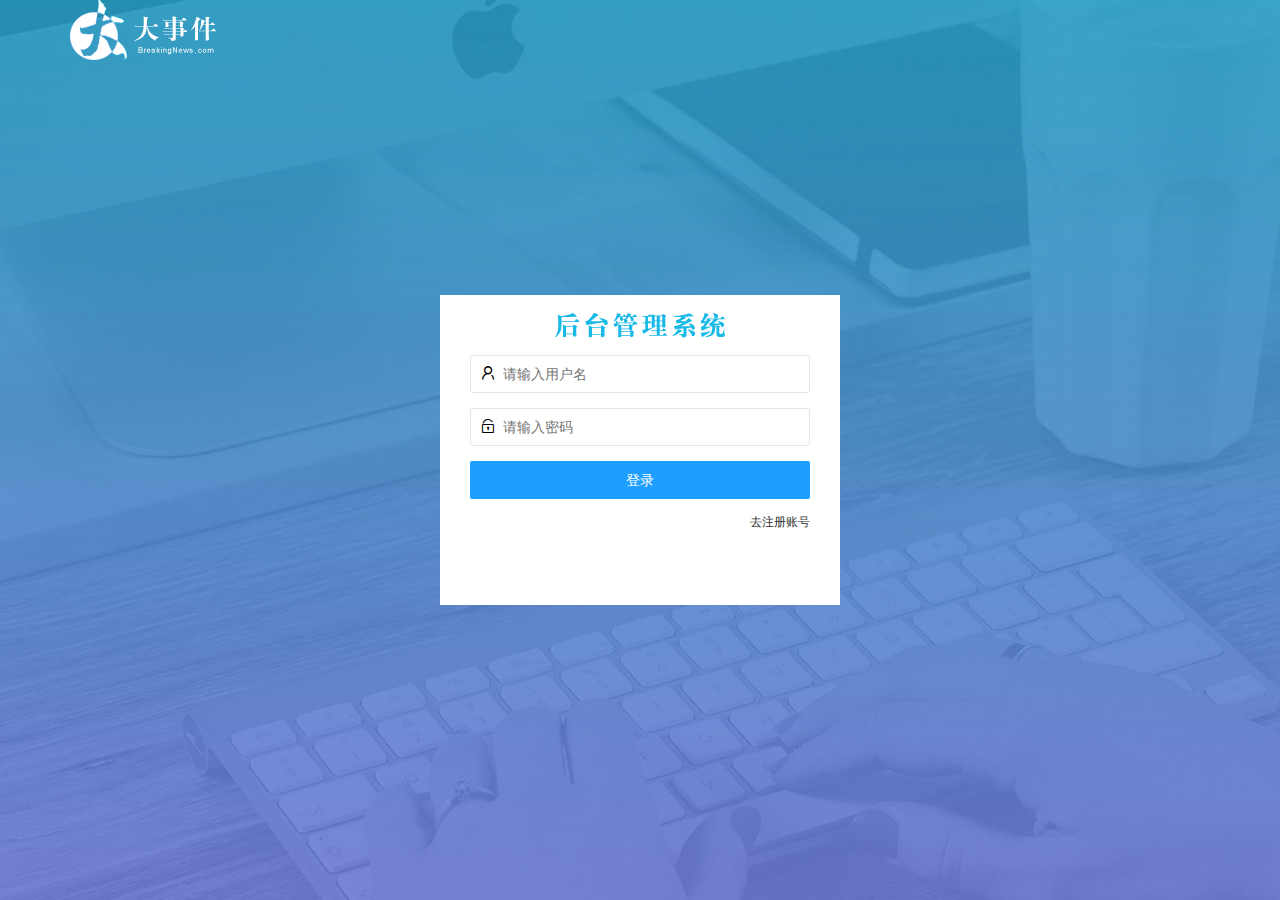
==== commit 7100db2f: "完成了login开发" ====
--- a/login.html
+++ b/login.html
@@ -1,33 +1,94 @@
 <!DOCTYPE html>
 <html lang="en">
+
 <head>
     <meta charset="UTF-8">
     <meta name="viewport" content="width=device-width, initial-scale=1.0">
     <title>登录页面</title>
-     <!-- 导入 layUI样式 -->
-     <link rel="stylesheet" href="./assets/lib/layui/css/layui.css">
-    <link rel="stylesheet" href="./assets/css/login.css">
+    <!-- 导入 layUI样式 -->
+    <link rel="stylesheet" href="/assets/lib/layui/css/layui.css">
+    <link rel="stylesheet" href="/assets/css/login.css">
 </head>
+
 <body>
     <!-- 头部logo -->
     <div class="layui-main">
-        <img src="./assets/images/logo.png" alt="">
+        <img src="/assets/images/logo.png" alt="">
     </div>
 
-    <!-- 登录注册区域 -->
+    <!-- 2.登录注册区域 -->
     <div class="loginBox">
+        <!-- 2.1 顶部图片 -->
         <div class="title-box"></div>
-        <!-- 登录的div -->
-        <div class="login-box" id="link_reg">
-            <a href="javascript:;">去注册账号</a>
+        <!-- 2.2 登录的div -->
+        <div class="login-box">
+            <!-- 2.2.1 登录表单 -->
+            <form class="layui-form" action="" id="form_login">
+                <!-- 用户名 -->
+                <div class="layui-form-item">
+                    <i class="layui-icon layui-icon-username"></i>
+                    <input type="text" name="username" required lay-verify="required" placeholder="请输入用户名"
+                        autocomplete="off" class="layui-input">
+                </div>
+                <!-- 密码 -->
+                <div class="layui-form-item">
+                    <i class="layui-icon layui-icon-password"></i>
+                    <input type="password" name="password" required lay-verify="required|pwd" placeholder="请输入密码"
+                        autocomplete="off" class="layui-input">
+                </div>
+                <!-- 按钮 -->
+                <div class="layui-form-item">
+                    <!-- 注意:表单提交按钮和普通按钮的区别，就是lay-submit属性 -->
+                    <button class="layui-btn layui-btn-fluid layui-btn-normal" lay-submit
+                        lay-filter="formDemo">登录</button>
+                </div>
+                <!-- 切换 -->
+                <div class="layui-form-item links">
+                    <a href="javascript:;" id="link_reg">去注册账号</a>
+                </div>
+            </form>
         </div>
-        <!-- 注册的div -->
+        <!-- 2.3 注册的div -->
         <div class="reg-box">
-            <a href="javascript:;" id="link_login">去登录</a>
+            <form class="layui-form" action="" id="form_reg">
+                <!-- 用户名 -->
+                <div class="layui-form-item">
+                    <i class="layui-icon layui-icon-username"></i>
+                    <input type="text" name="username" required lay-verify="required" placeholder="请输入用户名"
+                        autocomplete="off" class="layui-input">
+                </div>
+                <!-- 密码 -->
+                <div class="layui-form-item">
+                    <i class="layui-icon layui-icon-password"></i>
+                    <input type="password" name="password" required lay-verify="required|pwd" placeholder="请输入密码"
+                        autocomplete="off" class="layui-input">
+                </div>
+                <!-- 密码确认 -->
+                <div class="layui-form-item">
+                    <i class="layui-icon layui-icon-password"></i>
+                    <input type="password" name="password" required lay-verify="required|pwd|repwd" placeholder="请再次确认密码"
+                        autocomplete="off" class="layui-input">
+                </div>
+                <!-- 按钮 -->
+                <div class="layui-form-item">
+                    <!-- 注意:表单提交按钮和普通按钮的区别，就是lay-submit属性 -->
+                    <button class="layui-btn layui-btn-fluid layui-btn-normal" lay-submit
+                        lay-filter="formDemo">注册</button>
+                </div>
+                <div class="layui-form-item links">
+                    <a href="javascript:;" id="link_login">去登录</a>
+                </div>
+            </form>
         </div>
     </div>
+    <!-- 引入layui.js -->
+    <script src="/assets/lib/layui/layui.all.js"></script>
     <!-- 引入juqery -->
-    <script src="./assets/lib/jquery.js"></script>
-    <script src="./assets/js/login.js"></script>
+    <script src="/assets/lib/jquery.js"></script>
+    <!-- 导入baseAPI.js -->
+    <script src="/assets/js/baseAPI.js"></script>
+    <!-- 导入login.js -->
+    <script src="/assets/js/login.js"></script>
 </body>
+
 </html>--- a/assets/css/login.css
+++ b/assets/css/login.css
@@ -3,7 +3,7 @@
     padding: 0;
     height: 100%;
     width: 100%;
-    background: url('../images/login_bg.jpg') no-repeat center;
+    background: url('/assets/images/login_bg.jpg') no-repeat center;
     background-size: cover;
 }
 .loginBox{
@@ -17,9 +17,28 @@
 }
 .title-box {
     height: 60px;
-    background: url('../images/login_title.png') no-repeat center;
+    background: url('/assets/images/login_title.png') no-repeat center;
 }
 
 .reg-box{
     display: none;
+}
+.layui-form {
+    padding: 0 30px;
+}
+.links {
+    display: flex;
+    justify-content: flex-end;
+    font-size: 12px;
+}
+.layui-form-item{
+    position: relative;
+}
+.layui-form-item .layui-icon {
+    position: absolute;
+    top: 10px;
+    left: 10px;
+}
+.layui-input {
+    padding-left: 32px;
 }